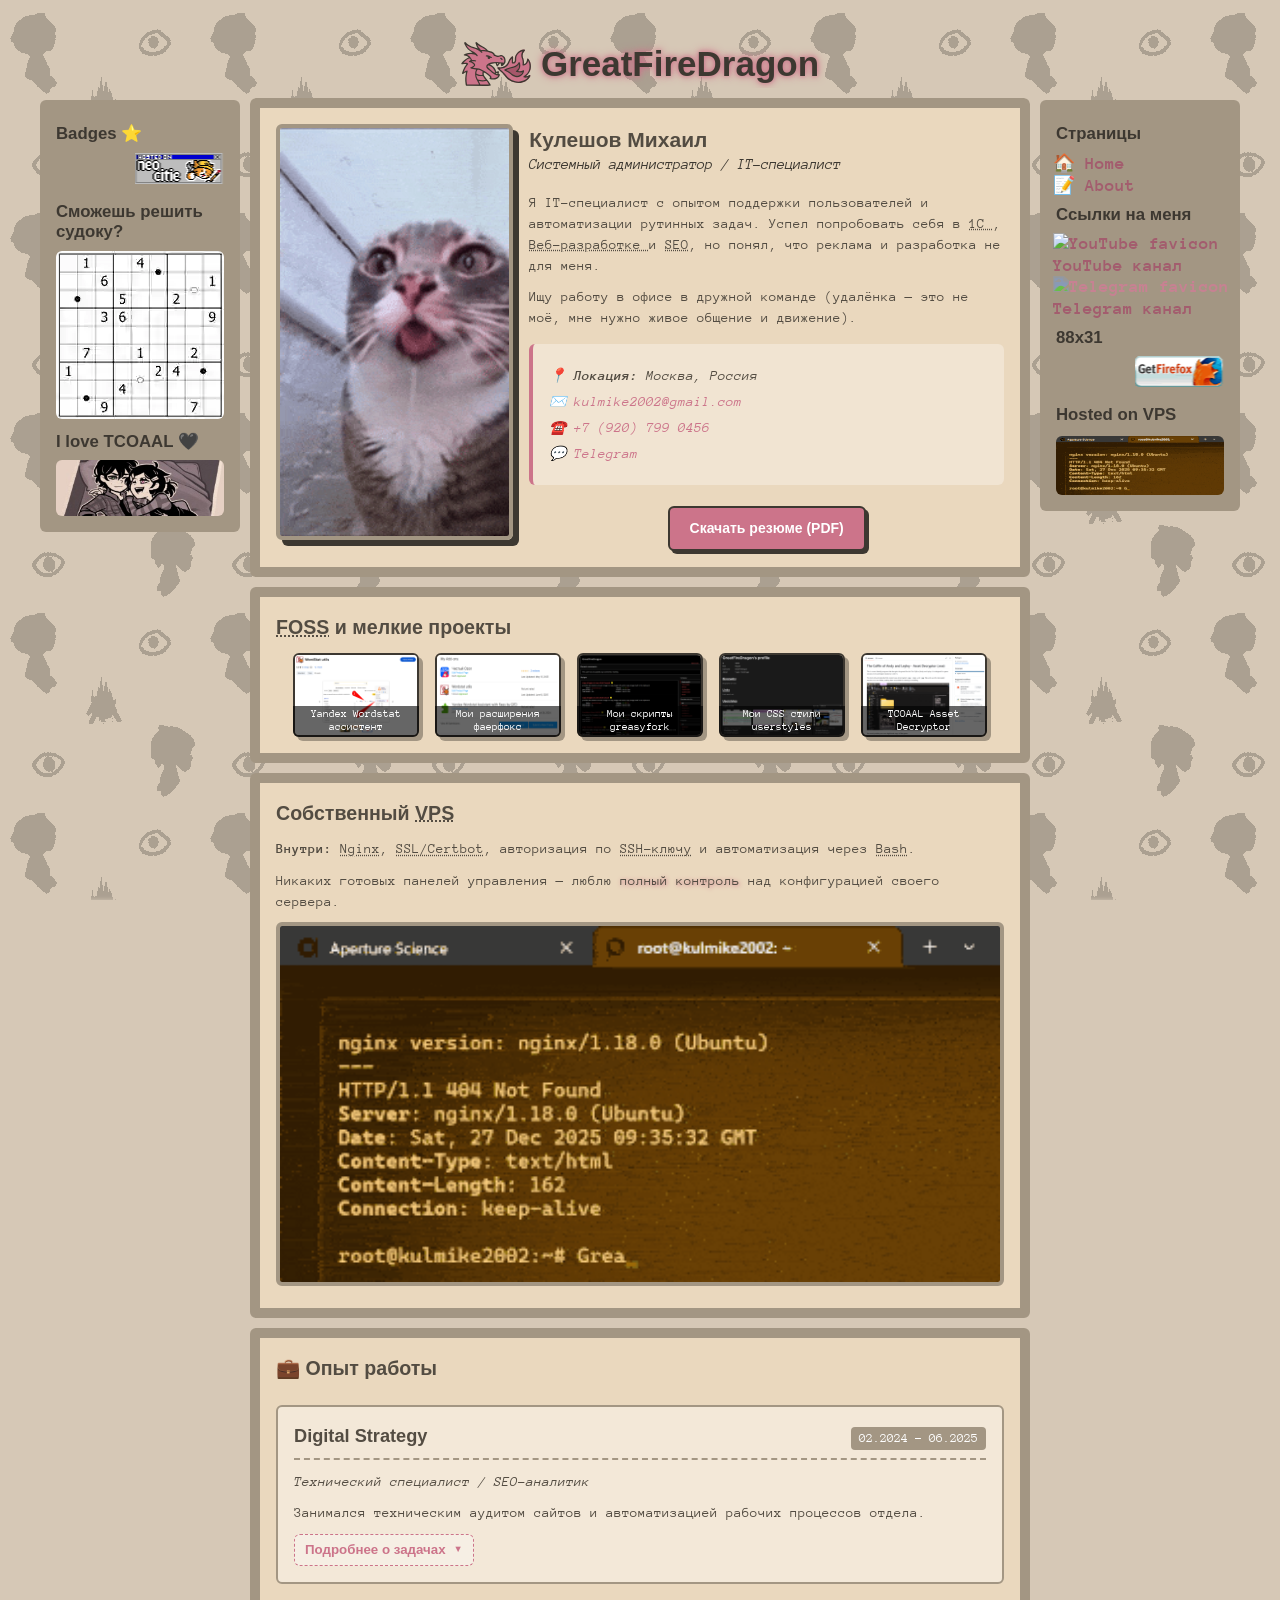
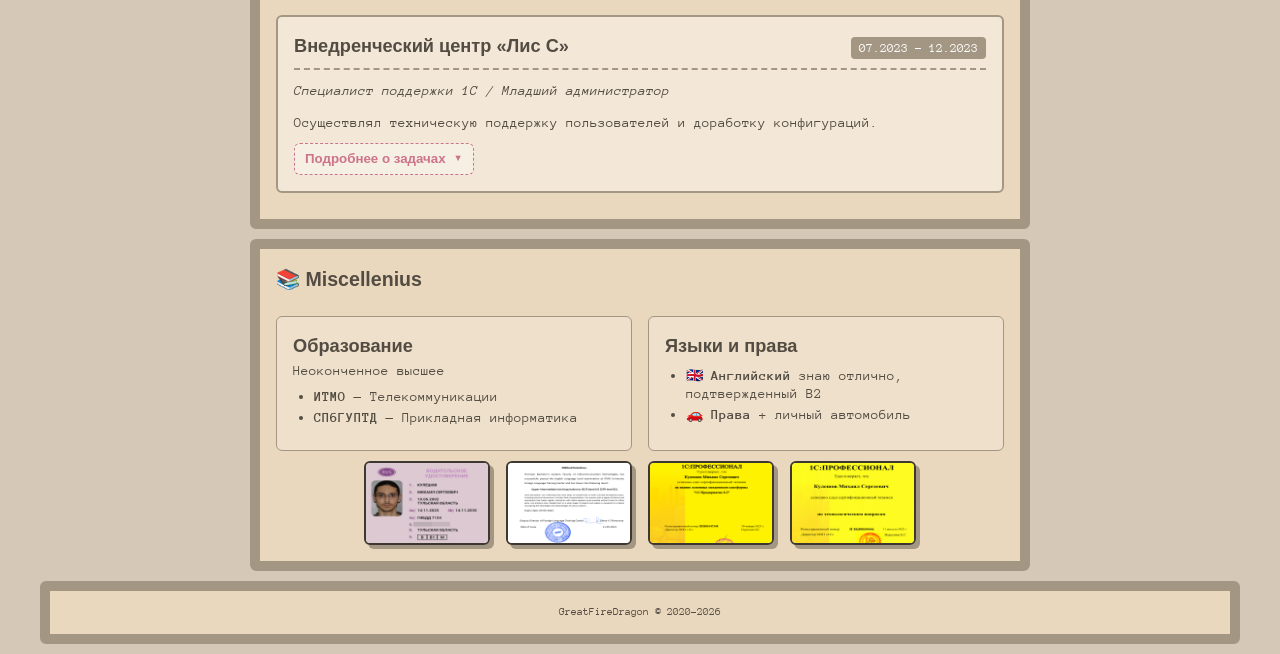
==== about/index.html @ 7ca8ac76 "fetchpriority for luna fix" ====
<!DOCTYPE html>
<html lang="ru">
  <head>
    <!-- Meta -->
    <title>Resume</title>
    <meta content="Это моё резюме - GreatFireDragon" name="description" />
    <link
      rel="canonical"
      href="https://greatfiredragon.site/about/index.html"
    />

    <!-- Attributes -->
    <meta charset="UTF-8" />
    <meta name="viewport" content="width=device-width, initial-scale=1.0" />
    <!-- <link
      rel="icon"
      href="data:image/svg+xml,<svg xmlns=%22http://www.w3.org/2000/svg%22 viewBox=%220 0 100 100%22><text y=%22.9em%22 font-size=%2290%22>🦊</text></svg>"
    /> -->
    <link rel="icon" href="/images/home/LeyLeySmallIcon.webp" />

    <!-- Preloading -->
    <link
      rel="preload"
      as="image"
      href="images/bg-tile.gif"
      fetchpriority="high"
    />
    <link
      rel="preload"
      href="/Layout/sidebar.html"
      as="fetch"
      crossorigin="anonymous"
      fetchpriority="high"
    />
    <!-- <link
      href="https://fonts.googleapis.com/css2?family=Anonymous+Pro:ital,wght@0,400;0,700;1,400;1,700&family=Sofia+Sans+Condensed:ital,wght@0,1..1000;1,1..1000&display=swap"
      rel="stylesheet"
    /> -->

    <link href="/style.css" rel="stylesheet" />
    <script src="/layout.js"></script>

    <!-- Additional files: -->
    <link href="./index.css" rel="stylesheet" />
    <link
      rel="stylesheet"
      type="text/css"
      href="https://cdn.jsdelivr.net/gh/devicons/devicon@latest/devicon.min.css"
    />

    <script>
      // Template generated with petrapixel's layout generator.
      // I only kept this credit on the main page
      console.log(
        "%cTemplate generated with petrapixel's layout generator: https://petrapixel.neocities.org/coding/layout-generator",
        "font-size: 14pt; color: #922a45; background: #ffd3ef"
      );
    </script>
  </head>
  <body>
    <!-- The next line is a skip-to-content link for keyboard users. Do not remove it! -->
    <a href="#content" id="skip-to-content-link">Skip to content</a>

    <div class="layout">
      <!-- =============================================== -->
      <!-- Header (and Sidebars) will be loaded per JavaScript! Edit layout.js to change. -->
      <!-- =============================================== -->

      <main id="content">
        <!-- Do NOT remove the ID here -->

        <noscript>Please enable JavaScript to view this website!</noscript>

        <!-- =============================================== -->
        <!-- MAIN CONTENT -->
        <!-- =============================================== -->

        <!-- =============================================== -->
        <!-- INTRO & CONTACTS -->
        <!-- =============================================== -->
        <section id="about-intro">
          <!-- Сетка: слева фото, справа текст -->
          <div id="about-intro-grid">
            <!-- Колонка 1: Фото -->
            <div class="intro-photo-col">
              <picture>
                <source
                  media="(max-width: 800px)"
                  srcset="/images/home/rigby-long.gif"
                  fetchpriority="high"
                />
                <img
                  src="./images/riby-cat-drooling.gif"
                  alt="Тут должно было быть фото котика, но всё сломалось"
                  title="Это я за работой"
                  fetchpriority="high"
                />
              </picture>
            </div>

            <!-- Колонка 2: Информация -->
            <div class="intro-text-col">
              <h1>Кулешов Михаил</h1>
              <p class="subtitle">Системный администратор / IT-специалист</p>

              <div class="intro-bio">
                <p>
                  Я IT-специалист с опытом поддержки пользователей и
                  автоматизации рутинных задач. Успел попробовать себя в
                  <abbr title="1С - система управления бизнесом"> 1С </abbr>,
                  <abbr
                    title="Веб-разработка - это процесс создания веб-сайта или веб-приложения, который включает в себя проектирование, разработку, тестирование и запуск веб-приложения."
                  >
                    Веб-разработке
                  </abbr>
                  и
                  <abbr
                    title="Search Engine Optimization - это процесс оптимизации веб-сайта для поиска в Яндексе и Google"
                  >
                    SEO</abbr
                  >, но понял, что реклама и разработка не для меня.
                </p>
                <p>
                  Ищу работу в офисе в дружной команде (удалёнка — это не моё,
                  мне нужно живое общение и движение).
                </p>
              </div>

              <!-- Контакты -->
              <address class="contact-info">
                <p>📍 <b>Локация:</b> Москва, Россия</p>
                <p>
                  ✉️
                  <a href="mailto:kulmike2002@gmail.com"
                    >kulmike2002@gmail.com</a
                  >
                </p>
                <p>☎️ <a href="tel:+7 920 799 0456">+7 (920) 799 0456</a></p>
                <p>💬 <a href="https://t.me/ТВОЙ_ЮЗЕРНЕЙМ">Telegram</a></p>
              </address>

              <br />
              <!-- Кнопка -->
              <div style="text-align: center">
                <a
                  href="https://docs.google.com/document/d/1l8BPGGga6VFM9cYD_HwRwexkt4cg223DQvb9eM3PqW8/export?format=pdf"
                  target="_blank"
                  class="button-link"
                >
                  Скачать резюме (PDF)
                </a>
              </div>
            </div>
          </div>
        </section>

        <!-- =============================================== -->
        <!-- FOSS и мелкие проекты -->
        <!-- =============================================== -->
        <section>
          <h2>
            <i class="devicon-github-original"></i>
            <abbr title="Free and Open-Source Software">FOSS</abbr> и мелкие
            проекты
          </h2>

          <div class="images-showcase">
            <a
              target="_blank"
              href="https://chromewebstore.google.com/detail/wordstat-utils/pfocjoohpmikggjeoldecjmiajjekfoj"
            >
              <img
                src="./images/ChromeWebStore.png"
                title="Yandex Wordstat ассистент"
                loading="lazy"
              />
              <p class="image-description">Yandex Wordstat ассистент</p>
            </a>
            <a
              target="_blank"
              href="https://addons.mozilla.org/en-US/firefox/user/15546771/"
            >
              <img
                src="./images/FirefoxAddons.png"
                title="Мои расширения фаерфокс"
                loading="lazy"
              />
              <p class="image-description">Мои расширения фаерфокс</p>
            </a>
            <a
              target="_blank"
              href="https://greasyfork.org/en/users/1308328-greatfiredragon"
            >
              <img
                src="./images/GreesyFork.png"
                title="Мои скрипты greasyfork"
                loading="lazy"
              />
              <p class="image-description">Мои скрипты greasyfork</p>
            </a>
            <a
              target="_blank"
              href="https://userstyles.world/user/GreatFireDragon"
            >
              <img
                src="./images/UserStyles.png"
                title="Мои CSS стили userstyles"
                loading="lazy"
              />
              <p class="image-description">Мои CSS стили userstyles</p>
            </a>
            <a
              target="_blank"
              href="https://github.com/GreatFireDragon/TCOAAL_Asset_Decryptorn"
            >
              <img
                src="./images/Github.png"
                title="TCOAAL Asset Decryptor"
                loading="lazy"
              />
              <p class="image-description">TCOAAL Asset Decryptor</p>
            </a>
          </div>
        </section>

        <!-- =============================================== -->
        <!-- This site runs on VPS -->
        <!-- =============================================== -->
        <section id="vps-info">
          <h2>
            <i class="devicon-linux-plain"></i> Собственный
            <abbr title="Virtual Private Server">VPS</abbr>
            <br />
          </h2>

          <p>
            <b>Внутри:</b>
            <abbr title="Web server software, open-source">Nginx</abbr>,
            <abbr title="Tool for obtaining SSL/TLS certificates"
              >SSL/Certbot</abbr
            >, авторизация по
            <abbr title="Secure Shell, cryptographic network protocol"
              >SSH-ключу</abbr
            >
            и автоматизация через
            <abbr title="Unix shell and command-line interpreter">Bash</abbr>.
          </p>

          <!-- Заменил blockquote на обычный параграф с mark -->
          <p>
            Никаких готовых панелей управления — люблю
            <mark>полный контроль</mark>
            над конфигурацией своего сервера.
          </p>

          <img
            src="./images/vps.gif"
            loading="eager"
            fetchpriority="high"
            style="width: 100%; aspect-ratio: 2 / 1"
            title="Гифка моего офигенного сервера"
          />
        </section>

        <!-- =============================================== -->
        <!-- EXPERIENCE -->
        <!-- =============================================== -->
        <section id="experience">
          <h2>💼 Опыт работы</h2>
          <br />

          <!-- Job 1 -->
          <article class="job-card">
            <div class="job-header">
              <h3>Digital Strategy</h3>
              <span class="job-date">02.2024 – 06.2025</span>
            </div>
            <p><i>Технический специалист / SEO-аналитик</i></p>

            <div class="job-content">
              <p>
                Занимался техническим аудитом сайтов и автоматизацией рабочих
                процессов отдела.
              </p>

              <!-- Wrapped list in details -->
              <details class="job-details">
                <summary>Подробнее о задачах</summary>
                <ul>
                  <li>
                    🤖 <b>Автоматизация рутины:</b> написал несколько расширений
                    и userscripts (Tampermonkey) для упрощения жизни коллегам.
                  </li>
                  <li>
                    🔧 <b>Поддержка:</b> диагностировал падения сайтов, общался
                    с хостерами, управлял файлами через CMS и SSH.
                  </li>
                  <li>
                    🌐 <b>Серверная часть:</b> настраивал SSL-сертификаты и
                    веб-сервер Nginx на VPS.
                  </li>
                  <li>
                    🔎 <b>SEO анализ:</b> проводил полный SEO анализ сайтов,
                    писал рекоммендации для команды разработки.
                  </li>
                </ul>
              </details>
            </div>
          </article>

          <!-- Tech Stack -->
          <marquee class="tech-stack-icons">
            <i class="devicon-chrome-plain"></i>
            <i class="devicon-firefox-plain"></i>
            <i class="devicon-google-plain"></i>
            <i class="devicon-javascript-plain"></i>
            <i class="devicon-python-plain"></i>
            <i class="devicon-php-plain"></i>
            <i class="devicon-bash-plain"></i>
            <i class="devicon-ssh-original"></i>
            <i class="devicon-html5-plain"></i>
            <i class="devicon-css3-plain"></i>
            <i class="devicon-wordpress-plain"></i>
            <i class="devicon-linux-plain"></i>
            <i class="devicon-windows8-original"></i>
            <i class="devicon-nginx-original"></i>
            <i class="devicon-apache-plain"></i>
            <i class="devicon-git-plain"></i>
            <i class="devicon-vscode-plain"></i>
            <i class="devicon-nodejs-plain"></i>
          </marquee>

          <!-- Job 2 -->
          <article class="job-card">
            <div class="job-header">
              <h3>Внедренческий центр «Лис С»</h3>
              <span class="job-date">07.2023 – 12.2023</span>
            </div>
            <p><i>Специалист поддержки 1С / Младший администратор</i></p>

            <div class="job-content">
              <p>
                Осуществлял техническую поддержку пользователей и доработку
                конфигураций.
              </p>

              <!-- Wrapped list in details -->
              <details class="job-details">
                <summary>Подробнее о задачах</summary>
                <ul>
                  <li>
                    💾 <b>Администрирование 1C:</b> бэкапы, восстановление,
                    обновление типовых и нетиповых конфигураций.
                  </li>
                  <li>
                    🛠️ <b>Доработка конфигураций:</b> исправление ошибок в
                    конфигурациях, добавление новых функциональных возможностей.
                  </li>
                  <li>
                    🖥️ <b>Windows Server:</b> мониторинг RDP-сессий,
                    перезагрузка зависших служб, администрирование прав доступа.
                  </li>
                </ul>
              </details>
            </div>
          </article>
        </section>

        <!-- =============================================== -->
        <!-- EDUCATION & OTHER -->
        <!-- =============================================== -->
        <section id="education-other">
          <h2>📚 Miscellenius</h2>
          <br />

          <div class="misc-container">
            <div>
              <h3>Образование</h3>
              Неоконченное высшее
              <ul>
                <li><b>ИТМО</b> — Телекоммуникации</li>
                <li><b>СПбГУПТД</b> — Прикладная информатика</li>
              </ul>
            </div>

            <div>
              <h3>Языки и права</h3>
              <ul>
                <li>🇬🇧 <b>Английский</b> знаю отлично, подтвержденный B2</li>
                <li>🚗 <b>Права</b> + личный автомобиль</li>
              </ul>
            </div>
          </div>

          <div class="images-showcase">
            <a
              href="./images/licence.png"
              target="_blank"
              title="Водительские права"
            >
              <img src="./images/licence.png" loading="lazy" />
            </a>
            <a
              href="./pdf/EPT.pdf"
              target="_blank"
              title="Уровень B2 английский"
            >
              <img src="./images/EPT.png" loading="lazy" />
            </a>
            <a href="./pdf/1C-1.pdf" target="_blank" title="1C профессионал">
              <img src="./images/1C-1.png" loading="lazy" />
            </a>
            <a
              href="./pdf/1C-2.pdf"
              target="_blank"
              title="1C специалист по технологическим вопросам крупных внедрений"
            >
              <img src="./images/1C-2.png" loading="lazy" />
            </a>
          </div>
        </section>
      </main>

      <!-- =============================================== -->
      <!-- Footer will be loaded per JavaScript! Edit layout.js to change. -->
      <!-- =============================================== -->

      <!-- Closing .layout: -->
    </div>

    <!-- Add any additional Javascript code (<script></script>) here. -->
  </body>
</html>
---- style.css ----
/* @import url('https://fonts.googleapis.com/css2?family=Anonymous+Pro:ital,wght@0,400;0,700;1,400;1,700&family=Sofia+Sans+Condensed:ital,wght@0,1..1000;1,1..1000&display=swap'); */

/* anonymous-pro-regular - cyrillic_latin */
@font-face {
  font-display: swap; /* Check https://developer.mozilla.org/en-US/docs/Web/CSS/@font-face/font-display for other options. */
  font-family: 'Anonymous Pro';
  font-style: normal;
  font-weight: 400;
  src: url('../fonts/anonymous-pro-v22-cyrillic_latin-regular.woff2') format('woff2'), /* Chrome 36+, Opera 23+, Firefox 39+, Safari 12+, iOS 10+ */
       url('../fonts/anonymous-pro-v22-cyrillic_latin-regular.ttf') format('truetype'); /* Chrome 4+, Firefox 3.5+, IE 9+, Safari 3.1+, iOS 4.2+, Android Browser 2.2+ */
}

/* anonymous-pro-italic - cyrillic_latin */
@font-face {
  font-display: swap; /* Check https://developer.mozilla.org/en-US/docs/Web/CSS/@font-face/font-display for other options. */
  font-family: 'Anonymous Pro';
  font-style: italic;
  font-weight: 400;
  src: url('../fonts/anonymous-pro-v22-cyrillic_latin-italic.woff2') format('woff2'), /* Chrome 36+, Opera 23+, Firefox 39+, Safari 12+, iOS 10+ */
       url('../fonts/anonymous-pro-v22-cyrillic_latin-italic.ttf') format('truetype'); /* Chrome 4+, Firefox 3.5+, IE 9+, Safari 3.1+, iOS 4.2+, Android Browser 2.2+ */
}

/* anonymous-pro-700 - cyrillic_latin */
@font-face {
  font-display: swap; /* Check https://developer.mozilla.org/en-US/docs/Web/CSS/@font-face/font-display for other options. */
  font-family: 'Anonymous Pro';
  font-style: normal;
  font-weight: 700;
  src: url('../fonts/anonymous-pro-v22-cyrillic_latin-700.woff2') format('woff2'), /* Chrome 36+, Opera 23+, Firefox 39+, Safari 12+, iOS 10+ */
       url('../fonts/anonymous-pro-v22-cyrillic_latin-700.ttf') format('truetype'); /* Chrome 4+, Firefox 3.5+, IE 9+, Safari 3.1+, iOS 4.2+, Android Browser 2.2+ */
}

/* anonymous-pro-700italic - cyrillic_latin */
@font-face {
  font-display: swap; /* Check https://developer.mozilla.org/en-US/docs/Web/CSS/@font-face/font-display for other options. */
  font-family: 'Anonymous Pro';
  font-style: italic;
  font-weight: 700;
  src: url('../fonts/anonymous-pro-v22-cyrillic_latin-700italic.woff2') format('woff2'), /* Chrome 36+, Opera 23+, Firefox 39+, Safari 12+, iOS 10+ */
       url('../fonts/anonymous-pro-v22-cyrillic_latin-700italic.ttf') format('truetype'); /* Chrome 4+, Firefox 3.5+, IE 9+, Safari 3.1+, iOS 4.2+, Android Browser 2.2+ */
}



/* -------------------------------------------------------- */
/* VARIABLES */
/* -------------------------------------------------------- */
:root {
  /* Background Colors: */
  --background-color: #d6c8b6;
  --content-background-color: #ead8be;
  --sidebar-background-color: #a39683;

  /* Text Colors: */
  --text-color: #534c42;
  --sidebar-text-color: #3d3831;
  --link-color: #cc748a;
  --link-color-hover: #739854;

  /* Text: */
  --font: "Anonymous Pro", monospace;
  --heading-font: Verdana, sans-serif;
  --font-size: 14px;

  /* Other Settings: */
  --margin: 10px;
  --padding: 16px;
  --border: 10px solid #a39683;
  --round-borders: 6px;
  --sidebar-width: 200px;
}

/* -------------------------------------------------------- */
/* BASICS */
/* -------------------------------------------------------- */

* {
  box-sizing: border-box;
}

html {
  scroll-behavior: smooth;
}

body {
  display: flex;
  align-items: flex-start;
  justify-content: center;
  min-height: 100vh;
  font-size: var(--font-size);
  margin: 0;
  padding: 40px var(--margin) var(--margin) var(--margin);
  color: var(--text-color);
  font-family: var(--font);
  line-height: 1.2;

  background-color: var(--background-color);
  position: relative;
}

/* LAYER 1: The Shadow (Deepest) */
body::before {
  content: "";
  position: fixed;
  top: 0;
  left: 0;
  width: 100%;
  height: 100%;  
  z-index: -2;

  background-color: rgba(0, 0, 0, 0.4); 
  -webkit-mask-image: url("images/bg-tile.gif");
  mask-image: url("images/bg-tile.gif");
  -webkit-mask-repeat: repeat;
  mask-repeat: repeat;
  
  transform: translate(calc(var(--move-x)), calc(4px + var(--move-y)));
  transition: transform 0.1s ease-out;

  filter: blur(2px);
  pointer-events: none;
  opacity: 0.5;
}

/* LAYER 2 remains unchanged */
/* body::after {
  content: "";
  position: fixed;
  top: 0;
  left: 0;
  width: 100%;
  height: 100%;
  z-index: -1;
  background-image: url("images/bg-tile.gif");
  background-repeat: repeat;
  filter: contrast(0.5);
  pointer-events: none;
} */

::selection {
  /* (Text highlighted by the user) */
  background: rgba(0, 0, 0, 0.2);
}

mark {
  /* Text highlighted by using the <mark> element */
  text-shadow: 1px 1px 4px var(--link-color);
  background-color: inherit;
  color: var(--text-color);
}

/* Links: */

a,
a:visited {
  color: var(--link-color);
  text-decoration: none;
}

a:hover,
a:focus {
  color: var(--link-color-hover);
  text-decoration: underline;
}

/* -------------------------------------------------------- */
/* LAYOUT */
/* -------------------------------------------------------- */

.layout {
  width: 1200px;
  display: grid;
  grid-gap: var(--margin);
  /* grid-template: "header header" auto "leftSidebar main" auto "footer footer" auto / var(--sidebar-width) auto; */
  grid-template: "header header header" auto "leftSidebar main rightSidebar" auto "footer footer footer" auto / var(--sidebar-width) auto var(--sidebar-width);
  /* Confused by the grid? Check out my tutorial: https://petrapixel.neocities.org/coding/positioning-tutorial#grid */
}



main {
  grid-area: main;
  overflow-y: auto;
  border-radius: var(--round-borders);
  display: flex;
  flex-direction: column;
  gap: var(--margin);
}

main > section {
  padding: var(--padding);
  border-radius: var(--round-borders);
  background: var(--content-background-color);
  border: var(--border);
  overflow: hidden;
}

/* -------------------------------------------------------- */
/* HEADER */
/* -------------------------------------------------------- */

header {
  grid-area: header;
  height: 48px;
  overflow: hidden;

  display: flex;
  justify-content: center;
  align-items: center;
  line-height: 0;
  gap: var(--margin);
}

.header-content {
  padding: var(--padding);
}

.header-title {
  height: auto;
  font-family: var(--heading-font);
  font-size: 2.5em;
  font-weight: bold;
  color: var(--sidebar-text-color);
  text-shadow: 0 0 5px var(--link-color), 0 0 10px var(--link-color);
}

.header-image img {
  width: 70px;
  transition: all 0.2s ease-in-out;
}

.header-image img:hover {
  cursor: pointer;
  scale: 1.1;
}

/* -------------------------------------------------------- */
/* SIDEBARS */
/* -------------------------------------------------------- */

aside {
  grid-area: aside;
  border-radius: var(--round-borders);
  overflow: hidden;
  background: var(--sidebar-background-color);
  padding: var(--padding);
  color: var(--sidebar-text-color);

  position: sticky;
  top: 100px;
  height: max-content;
}

aside img {
  transition: all 0.2s ease-in-out;
}

aside img:hover {
  scale: 1.03;
}

#sidebar-sudoku {
  max-width: 168px;
}

.left-sidebar {
  grid-area: leftSidebar;
}

.right-sidebar {
  grid-area: rightSidebar;
}

.sidebar-title {
  font-weight: bold;
  font-size: 1.2em;
  font-family: var(--heading-font);
  margin: 0.5em 0;
}

.sidebar-section ul,
.sidebar-section ol {
  padding-left: 1.5em;
  font-weight: bold; 
  font-size: large; 
}

.sidebar-section ul a,
.sidebar-section ol a {
  color: color-mix(in srgb, var(--link-color) 80%, black);
}

.sidebar-section a:hover,
.sidebar-section a:hover {
  color: color-mix(in srgb, var(--link-color-hover) 80%, black);
}

.not-on-mobile {
  @media (max-width: 800px) {
    display: none;
  }
}

/* Sidebar Blockquote: */

.sidebar-section blockquote {
  background: rgba(0, 0, 0, 0.1);
  padding: 15px;
  margin: 1em 0;
  border-radius: 10px;
  overflow: hidden;
}

.sidebar-section blockquote > *:first-child {
  margin-top: 0;
}

.sidebar-section blockquote > *:last-child {
  margin-bottom: 0;
}

/* Site Button: */

.site-button {
  display: flex;
  flex-direction: column;
  align-items: center;
}

.site-button textarea {
  font-family: var(--font);
  font-size: 0.7em;
}


/* -------------------------------------------------------- */
/* FOOTER */
/* -------------------------------------------------------- */

footer {
  grid-area: footer;
  border: var(--border);
  border-radius: var(--round-borders);
  overflow: hidden;
  font-size: 0.75em;
  padding: 15px;
  background: var(--content-background-color);
  display: flex;
  justify-content: center;
}

footer a,
footer a:visited {
  color: var(--link-color);
}

footer a:hover,
footer a:focus {
  color: var(--link-color-hover);
}

/* -------------------------------------------------------- */
/* NAVIGATION */
/* -------------------------------------------------------- */

nav ul {
  margin: 0 -30px;
  padding: 0;
  list-style: none;
  user-select: none;
}

nav ul li {
  margin-bottom: 0;
}

nav > ul li > a,
nav > ul li > strong {
  display: inline-block;
}



nav > ul li > a.active,
nav > ul li > details.active summary {
  font-weight: bold;
}

nav ul summary {
  cursor: pointer;
}

nav ul ul li > a {
  padding-left: 30px;
}



/* -------------------------------------------------------- */
/* CONTENT */
/* -------------------------------------------------------- */

main {
  line-height: 1.5;
}

main a,
main a:visited {
  color: var(--link-color);
}

main a:hover,
main a:focus {
  color: var(--link-color-hover);
  text-decoration-style: wavy;
}

main p,
main .image,
main .full-width-image,
main .two-columns {
  margin: 0.75em 0;
}

main ol,
main ul {
  margin: 0.5em 0;
  padding-left: 1.5em;
}

main ol li,
main ul li {
  margin-bottom: 0.2em;
  line-height: 1.3;
}

main ol {
  padding-left: 2em;
}

main blockquote {
  background: rgba(0, 0, 0, 0.1);
  padding: 15px;
  margin: 1em 0;
  border-radius: 10px;
}

main pre {
  margin: 1em 0 1.5em;
}

main code {
  text-transform: none;
}

main center {
  margin: 1em 0;
  padding: 0 1em;
}

main hr {
  border: 0;
  border-top: var(--border);
  margin: 1.5em 0;
}

/* HEADINGS: */

main h1,
main h2,
main h3,
main h4,
main h5,
main h6 {
  font-family: var(--heading-font);
  margin-bottom: 0;
  line-height: 1.5;
}

main h1:first-child,
main h2:first-child,
main h3:first-child,
main h4:first-child,
main h5:first-child,
main h6:first-child {
  margin-top: 0;
}

main h1 {
  font-size: 1.5em;
}

main h2 {
  font-size: 1.4em;
}

main h3 {
  font-size: 1.3em;
}

main h4 {
  font-size: 1.2em;
}

main h5 {
  font-size: 1.1em;
}

main h6 {
  font-size: 1em;
}

/* COLUMNS: */

.two-columns {
  display: flex;
}

.two-columns > * {
  flex: 1 1 0;
  margin: 0;
}

.two-columns > *:first-child {
  padding-right: 0.75em;
}

.two-columns > *:last-child {
  padding-left: 0.75em;
}

/* -------------------------------------------------------- */
/* CONTENT IMAGES */
/* -------------------------------------------------------- */

.image {
  display: block;
  width: auto;
  height: auto;
  max-width: 100%;
}

.full-width-image {
  display: block;
  width: 100%;
  height: auto;
}

.images {
  display: flex;
  width: calc(100% + 5px + 5px);
  margin-left: -5px;
  margin-right: -5px;
}

.images img {
  width: 100%;
  height: auto;
  padding: 5px;
  margin: 0;
  overflow: hidden;
}

/* -------------------------------------------------------- */
/* ACCESSIBILITY */
/* -------------------------------------------------------- */

/* please do not remove this. */

#skip-to-content-link {
  position: fixed;
  top: 0;
  left: 0;
  display: inline-block;
  padding: 0.375rem 0.75rem;
  line-height: 1;
  font-size: 1.25rem;
  background-color: var(--content-background-color);
  color: var(--text-color);
  transform: translateY(-3rem);
  transition: transform 0.1s ease-in;
  z-index: 99999999999;
}

#skip-to-content-link:focus,
#skip-to-content-link:focus-within {
  transform: translateY(0);
}

/* -------------------------------------------------------- */
/* MOBILE RESPONSIVE */
/* -------------------------------------------------------- */

/* CSS Code for devices < 800px */
@media (max-width: 800px) {
  body {
    font-size: 14px;
  }

  .layout {
    width: 100%;
    /* grid-template: "header" auto  "leftSidebar" auto "main" auto "footer" auto / 1fr; */
    grid-template: "header" auto "main" auto "rightSidebar" auto "footer" auto / 1fr;
    /* Confused by the grid? Check out my tutorial: https://petrapixel.neocities.org/coding/positioning-tutorial#grid */
  }

  
  .left-sidebar { 
    display: none;
  }

  .sidebar-section:not(:last-child) {
    margin-bottom: 0;
  }

  aside {
    border-bottom: 1px solid;
    padding: 9px;
    font-size: 0.9em;

    display: grid;
    grid-template-columns: 1fr 1fr;
    grid-template-rows: 1fr 1fr;
    grid-auto-flow: dense;
  }

  .sidebar-section:nth-last-child(2), .sidebar-section:nth-last-child(1) {
      grid-column: 1 / span 2;
    }
  
  nav {
    padding: 0;
  }

  nav > ul {
    padding-top: 0.5em;
  }

  nav > ul li > a,
  nav > ul li > details summary,
  nav > ul li > strong {
    padding: 0;
  }

  main {
    max-height: none;
  }

  main > section {
    padding: 15px;
  }

  .images {
    flex-wrap: wrap;
  }

  .images img {
    width: 100%;
  }

  #skip-to-content-link {
    font-size: 1rem;
  }
}

/* 88x31 */
.img88x31 img {
  width: 88px;
  height: 31px;
}

.rounded-image {
  border-radius: var(--round-borders);
}
---- about/index.css ----
/* =========================================
   Intro Grid (1/3 фото, 2/3 текст)
   ========================================= */
#about-intro-grid {
  display: grid;
  grid-template-columns: 1fr 2fr; 
  gap: var(--padding); 
  align-items: start;
}

@media (max-width: 800px) {
  #about-intro-grid {
    grid-template-columns: 1fr; /* Одна колонка */
  }
}

/* Фото */
.intro-photo-col img {
  width: 100%;
  height: auto;
  border-radius: var(--round-borders);
  border: 4px solid var(--sidebar-background-color); 
  box-shadow: 6px 6px 0px var(--sidebar-text-color);
  transition: all 0.2s;
}

.intro-photo-col img:hover {
  transform: scale(1.03);
}

/* Текст */
.intro-text-col h1 {
  margin-top: 0;
  font-family: var(--heading-font);
  color: var(--text-color);
}

.subtitle {
  font-size: 1.1em;
  color: var(--sidebar-text-color);
  margin-top: -3px;
  margin-bottom: var(--padding);
  font-style: italic;
  font-family: var(--font);
}

.intro-bio p {
  margin-bottom: 10px;
  line-height: 1.5;
}

/* Контакты */
.contact-info {
  margin-top: var(--padding);
  padding: var(--padding);
  background-color: rgba(255, 255, 255, 0.3); /* Немного высветляем фон под контактами */
  border-radius: var(--round-borders);
  border-left: 4px solid var(--link-color);
  font-family: var(--font);
}

.contact-info p {
  margin: 5px 0;
}



/* =========================================
   Кнопка скачивания
   ========================================= */
.button-link {
  display: inline-block;
  background-color: var(--link-color);
  color: #fff !important; /* Принудительно белый текст на кнопке */
  padding: 10px 20px;
  text-decoration: none;
  border-radius: var(--round-borders);
  font-family: var(--heading-font);
  font-weight: bold;
  border: 2px solid var(--sidebar-text-color);
  box-shadow: 3px 3px 0px var(--sidebar-text-color);
  transition: all 0.2s;
}

.button-link:hover {
  background-color: var(--link-color-hover);
  transform: translate(2px, 2px); /* Эффект нажатия */
  box-shadow: 1px 1px 0px var(--sidebar-text-color);
  text-decoration: none;
}

/* =========================================
   Опыт работы (Cards)
   ========================================= */
.job-card {
  /* Фон карточки чуть темнее или светлее основного, 
     здесь берем sidebar-background-color с прозрачностью или просто белый с прозрачностью */
  background-color: rgba(255,255,255, 0.4);
  border: 2px solid var(--sidebar-background-color);
  padding: var(--padding);
  margin-bottom: var(--margin);
  border-radius: var(--round-borders);
}

.job-header {
  display: flex;
  justify-content: space-between;
  align-items: baseline;
  flex-wrap: wrap;
  border-bottom: 2px dashed var(--sidebar-background-color);
  padding-bottom: 8px;
  margin-bottom: 10px;
}

.job-header h3 {
  margin: 0;
  font-family: var(--heading-font);
  color: var(--text-color);
}

.job-date {
  font-family: var(--font);
  background: var(--sidebar-background-color);
  color: #fff;
  padding: 2px 8px;
  border-radius: 4px;
  font-size: 0.9em;
}

.job-content ul li {
  list-style-type: square; /* Квадратные маркеры в ретро стиле */
  margin-left: 20px;
}

/* Иконки */
.tech-stack-icons {
  font-size: 32px;
}



/* =========================================
   Education & Misc
   ========================================= */
.misc-container {
  display: flex;
  gap: var(--padding);
  flex-wrap: wrap;
}

.misc-container > div {
  flex: 1;
  min-width: 250px;
  background: rgba(255,255,255, 0.2);
  padding: var(--padding);
  border-radius: var(--round-borders);
  border: 1px solid var(--sidebar-background-color);
}


/* Картинки */
.images-showcase {
  display: flex;
  gap: var(--padding);
  flex-wrap: wrap;
  margin-top: var(--margin);
  align-items: center;
  justify-content: center;
}

.images-showcase a {
  position: relative; 
  display: inline-block; 
  text-decoration: none; 
}

.images-showcase img {
  height: 6em;
  width: 9em;
  display: block; 
  border: 2px solid var(--sidebar-text-color);
  border-radius: var(--round-borders);
  box-shadow: 4px 4px 0 var(--sidebar-background-color);
  transition: all 0.2s;
}

.images-showcase a:hover img {
  transform: scale(1.03);
}

.image-description {
  position: absolute;
  bottom: 0;
  left: 0;
  right: 0;
  margin: 0;
  
  /* Визуал */
  font-size: 0.8em;
  line-height: 1.2;
  text-align: center;
  color: #fff;
  background: rgba(0, 0, 0, 0.6);
  padding: 2px 5px;
  
  /* Чтобы скругления совпадали с низом картинки */
  border-bottom-left-radius: var(--round-borders);
  border-bottom-right-radius: var(--round-borders);
  
  pointer-events: none; 
}


/* ====================================================
   VPS INFO
======================================================= */
#vps-info img {
  width: 100%;
  height: auto;
  border-radius: var(--round-borders);
  border: 4px solid var(--sidebar-background-color);
  transition: all 0.2s;
}





/* =========================================
   Job Details (Expandable)
   ========================================= */
.job-details summary {
  list-style: none; /* Hide default triangle in Firefox/Standard */
  cursor: pointer;
  font-family: var(--heading-font);
  color: var(--link-color);
  font-weight: bold;
  font-size: 0.95em;
  display: inline-flex;
  align-items: center;
  gap: 8px;
  padding: 5px 10px;
  background: rgba(255, 255, 255, 0.3);
  border: 1px dashed var(--link-color);
  border-radius: var(--round-borders);
  transition: all 0.2s ease;
  user-select: none;
}

.job-details summary::-webkit-details-marker {
  display: none;
}

.job-details:not([open]) summary:hover {
  background: var(--link-color);
  color: #fff;
  border-style: solid;
}

.job-details summary::after {
  content: '▼'; 
  font-size: 0.7em;
  transition: transform 0.3s ease;
}

.job-details[open] summary::after {
  transform: rotate(180deg);
}

.job-details[open] summary {
  background: rgba(0, 0, 0, 0.05);
  border-style: solid;
  border-bottom-left-radius: 0;
  border-bottom-right-radius: 0;
  margin-bottom: 0;
  border-bottom: none;
}

.job-details ul {
  margin-top: 0;
  background: rgba(0, 0, 0, 0.05);
  padding: 15px; /* Adjust padding for list items */
  border: 1px solid var(--link-color);
  border-bottom-left-radius: var(--round-borders);
  border-bottom-right-radius: var(--round-borders);
  border-top-right-radius: var(--round-borders);
}
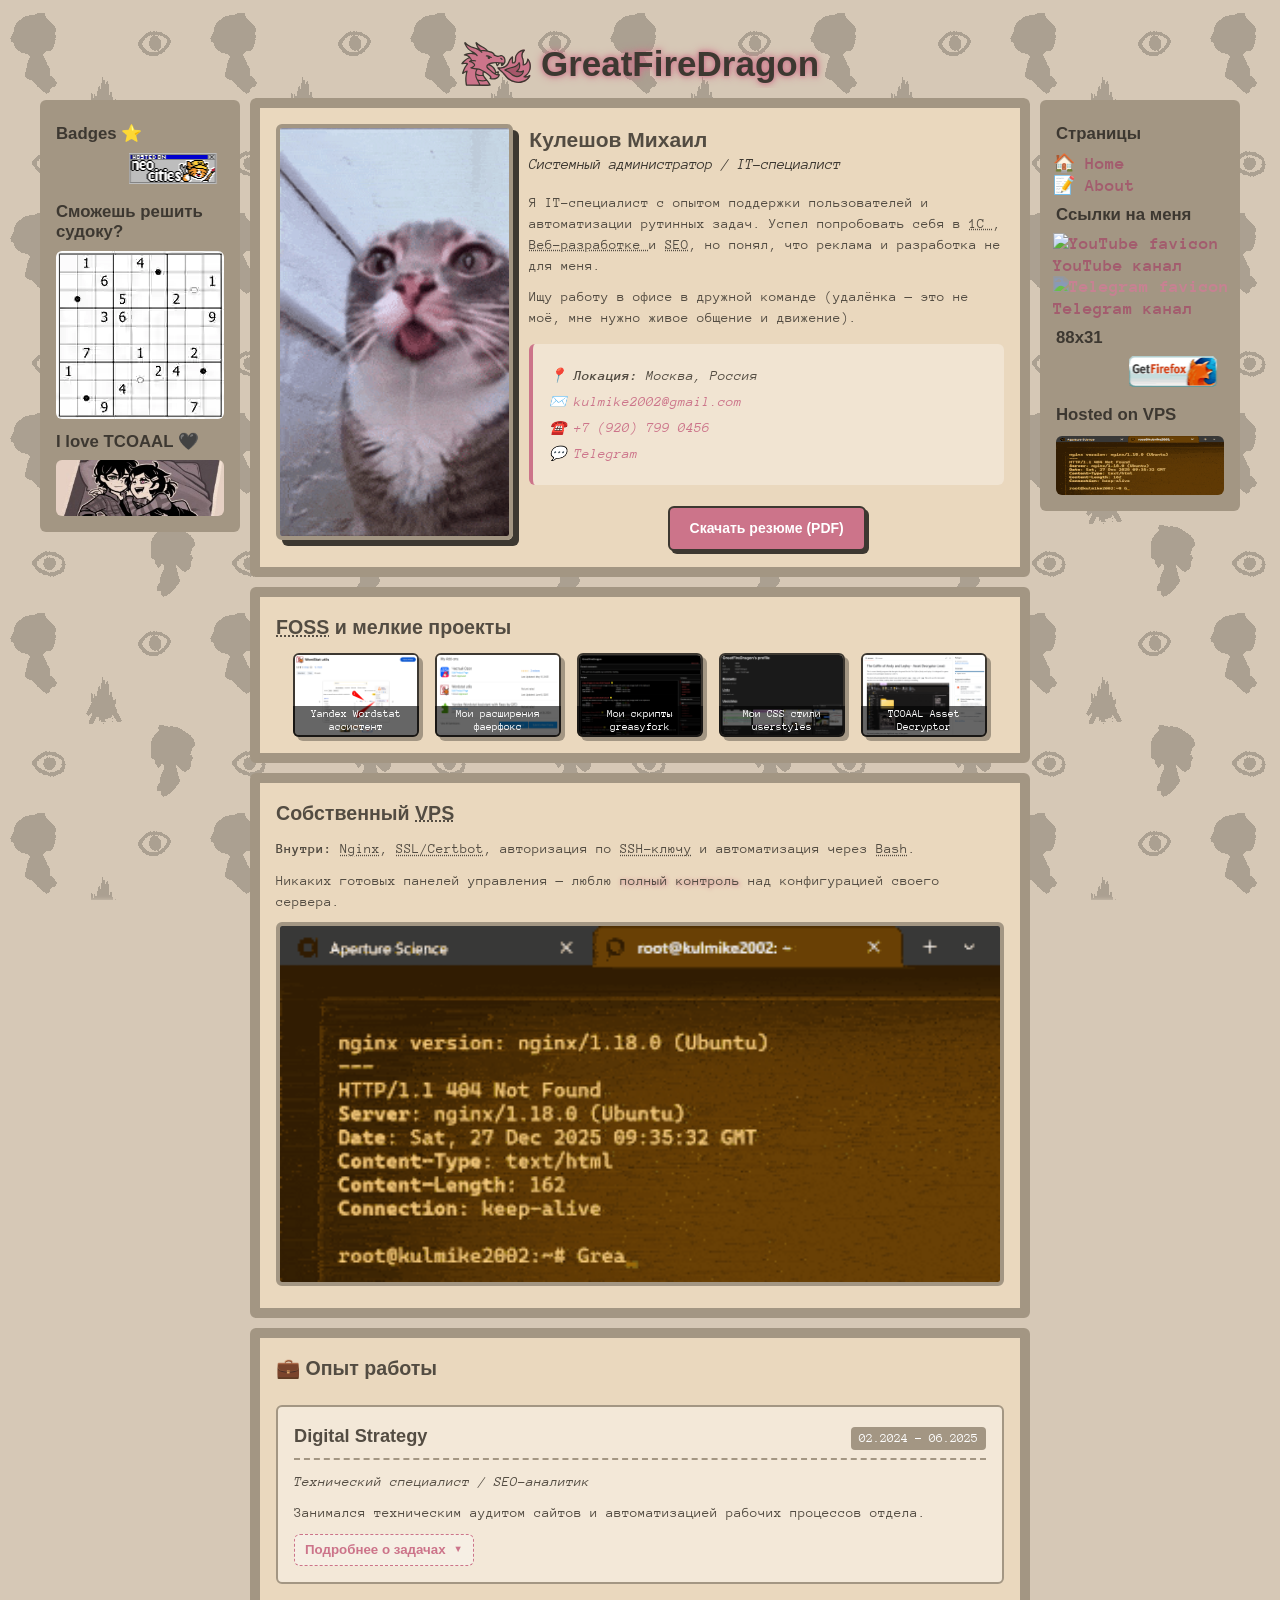
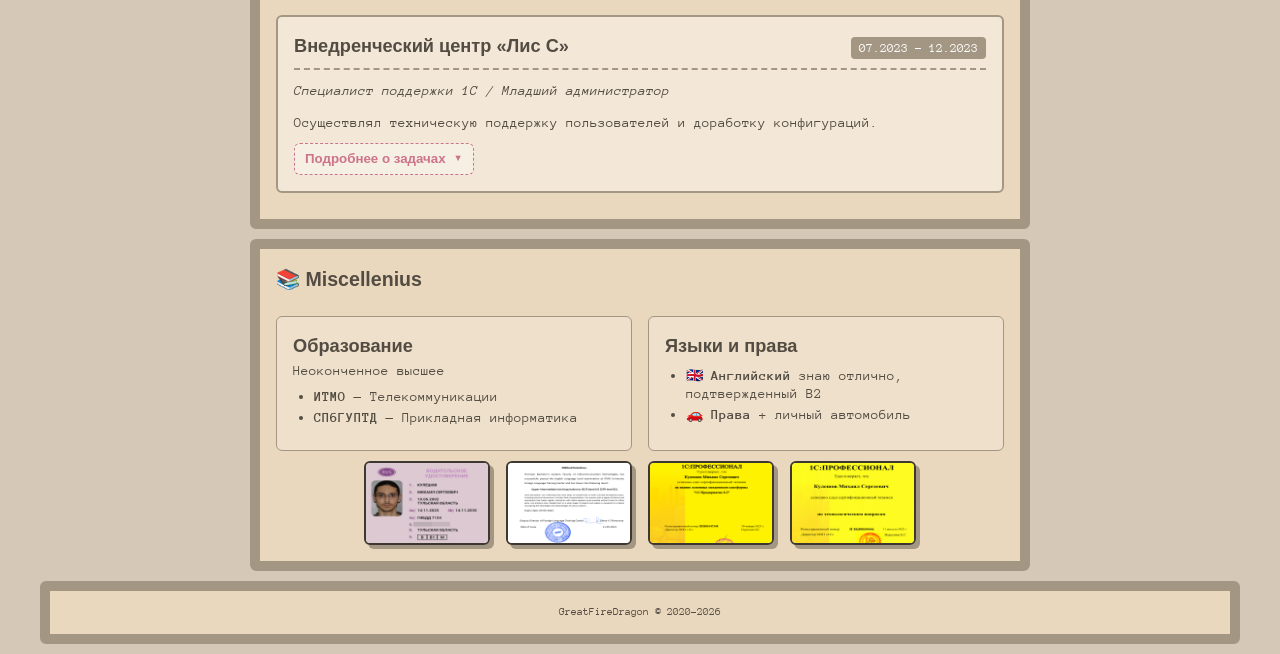
==== commit 69000f03: "new image optimixation tests" ====
--- a/about/index.html
+++ b/about/index.html
@@ -38,6 +38,7 @@
     /> -->
 
     <link href="/style.css" rel="stylesheet" />
+    <link href="/fonts.css" rel="stylesheet" />
     <script src="/layout.js"></script>
 
     <!-- Additional files: -->
--- a/style.css
+++ b/style.css
@@ -1,47 +1,3 @@
-/* @import url('https://fonts.googleapis.com/css2?family=Anonymous+Pro:ital,wght@0,400;0,700;1,400;1,700&family=Sofia+Sans+Condensed:ital,wght@0,1..1000;1,1..1000&display=swap'); */
-
-/* anonymous-pro-regular - cyrillic_latin */
-@font-face {
-  font-display: swap; /* Check https://developer.mozilla.org/en-US/docs/Web/CSS/@font-face/font-display for other options. */
-  font-family: 'Anonymous Pro';
-  font-style: normal;
-  font-weight: 400;
-  src: url('../fonts/anonymous-pro-v22-cyrillic_latin-regular.woff2') format('woff2'), /* Chrome 36+, Opera 23+, Firefox 39+, Safari 12+, iOS 10+ */
-       url('../fonts/anonymous-pro-v22-cyrillic_latin-regular.ttf') format('truetype'); /* Chrome 4+, Firefox 3.5+, IE 9+, Safari 3.1+, iOS 4.2+, Android Browser 2.2+ */
-}
-
-/* anonymous-pro-italic - cyrillic_latin */
-@font-face {
-  font-display: swap; /* Check https://developer.mozilla.org/en-US/docs/Web/CSS/@font-face/font-display for other options. */
-  font-family: 'Anonymous Pro';
-  font-style: italic;
-  font-weight: 400;
-  src: url('../fonts/anonymous-pro-v22-cyrillic_latin-italic.woff2') format('woff2'), /* Chrome 36+, Opera 23+, Firefox 39+, Safari 12+, iOS 10+ */
-       url('../fonts/anonymous-pro-v22-cyrillic_latin-italic.ttf') format('truetype'); /* Chrome 4+, Firefox 3.5+, IE 9+, Safari 3.1+, iOS 4.2+, Android Browser 2.2+ */
-}
-
-/* anonymous-pro-700 - cyrillic_latin */
-@font-face {
-  font-display: swap; /* Check https://developer.mozilla.org/en-US/docs/Web/CSS/@font-face/font-display for other options. */
-  font-family: 'Anonymous Pro';
-  font-style: normal;
-  font-weight: 700;
-  src: url('../fonts/anonymous-pro-v22-cyrillic_latin-700.woff2') format('woff2'), /* Chrome 36+, Opera 23+, Firefox 39+, Safari 12+, iOS 10+ */
-       url('../fonts/anonymous-pro-v22-cyrillic_latin-700.ttf') format('truetype'); /* Chrome 4+, Firefox 3.5+, IE 9+, Safari 3.1+, iOS 4.2+, Android Browser 2.2+ */
-}
-
-/* anonymous-pro-700italic - cyrillic_latin */
-@font-face {
-  font-display: swap; /* Check https://developer.mozilla.org/en-US/docs/Web/CSS/@font-face/font-display for other options. */
-  font-family: 'Anonymous Pro';
-  font-style: italic;
-  font-weight: 700;
-  src: url('../fonts/anonymous-pro-v22-cyrillic_latin-700italic.woff2') format('woff2'), /* Chrome 36+, Opera 23+, Firefox 39+, Safari 12+, iOS 10+ */
-       url('../fonts/anonymous-pro-v22-cyrillic_latin-700italic.ttf') format('truetype'); /* Chrome 4+, Firefox 3.5+, IE 9+, Safari 3.1+, iOS 4.2+, Android Browser 2.2+ */
-}
-
-
-
 /* -------------------------------------------------------- */
 /* VARIABLES */
 /* -------------------------------------------------------- */
--- a/fonts.css
+++ b/fonts.css
@@ -0,0 +1,40 @@
+
+/* anonymous-pro-regular - cyrillic_latin */
+@font-face {
+  font-display: swap; /* Check https://developer.mozilla.org/en-US/docs/Web/CSS/@font-face/font-display for other options. */
+  font-family: 'Anonymous Pro';
+  font-style: normal;
+  font-weight: 400;
+  src: url('../fonts/anonymous-pro-v22-cyrillic_latin-regular.woff2') format('woff2'), /* Chrome 36+, Opera 23+, Firefox 39+, Safari 12+, iOS 10+ */
+       url('../fonts/anonymous-pro-v22-cyrillic_latin-regular.ttf') format('truetype'); /* Chrome 4+, Firefox 3.5+, IE 9+, Safari 3.1+, iOS 4.2+, Android Browser 2.2+ */
+}
+
+/* anonymous-pro-italic - cyrillic_latin */
+@font-face {
+  font-display: swap; /* Check https://developer.mozilla.org/en-US/docs/Web/CSS/@font-face/font-display for other options. */
+  font-family: 'Anonymous Pro';
+  font-style: italic;
+  font-weight: 400;
+  src: url('../fonts/anonymous-pro-v22-cyrillic_latin-italic.woff2') format('woff2'), /* Chrome 36+, Opera 23+, Firefox 39+, Safari 12+, iOS 10+ */
+       url('../fonts/anonymous-pro-v22-cyrillic_latin-italic.ttf') format('truetype'); /* Chrome 4+, Firefox 3.5+, IE 9+, Safari 3.1+, iOS 4.2+, Android Browser 2.2+ */
+}
+
+/* anonymous-pro-700 - cyrillic_latin */
+@font-face {
+  font-display: swap; /* Check https://developer.mozilla.org/en-US/docs/Web/CSS/@font-face/font-display for other options. */
+  font-family: 'Anonymous Pro';
+  font-style: normal;
+  font-weight: 700;
+  src: url('../fonts/anonymous-pro-v22-cyrillic_latin-700.woff2') format('woff2'), /* Chrome 36+, Opera 23+, Firefox 39+, Safari 12+, iOS 10+ */
+       url('../fonts/anonymous-pro-v22-cyrillic_latin-700.ttf') format('truetype'); /* Chrome 4+, Firefox 3.5+, IE 9+, Safari 3.1+, iOS 4.2+, Android Browser 2.2+ */
+}
+
+/* anonymous-pro-700italic - cyrillic_latin */
+@font-face {
+  font-display: swap; /* Check https://developer.mozilla.org/en-US/docs/Web/CSS/@font-face/font-display for other options. */
+  font-family: 'Anonymous Pro';
+  font-style: italic;
+  font-weight: 700;
+  src: url('../fonts/anonymous-pro-v22-cyrillic_latin-700italic.woff2') format('woff2'), /* Chrome 36+, Opera 23+, Firefox 39+, Safari 12+, iOS 10+ */
+       url('../fonts/anonymous-pro-v22-cyrillic_latin-700italic.ttf') format('truetype'); /* Chrome 4+, Firefox 3.5+, IE 9+, Safari 3.1+, iOS 4.2+, Android Browser 2.2+ */
+}
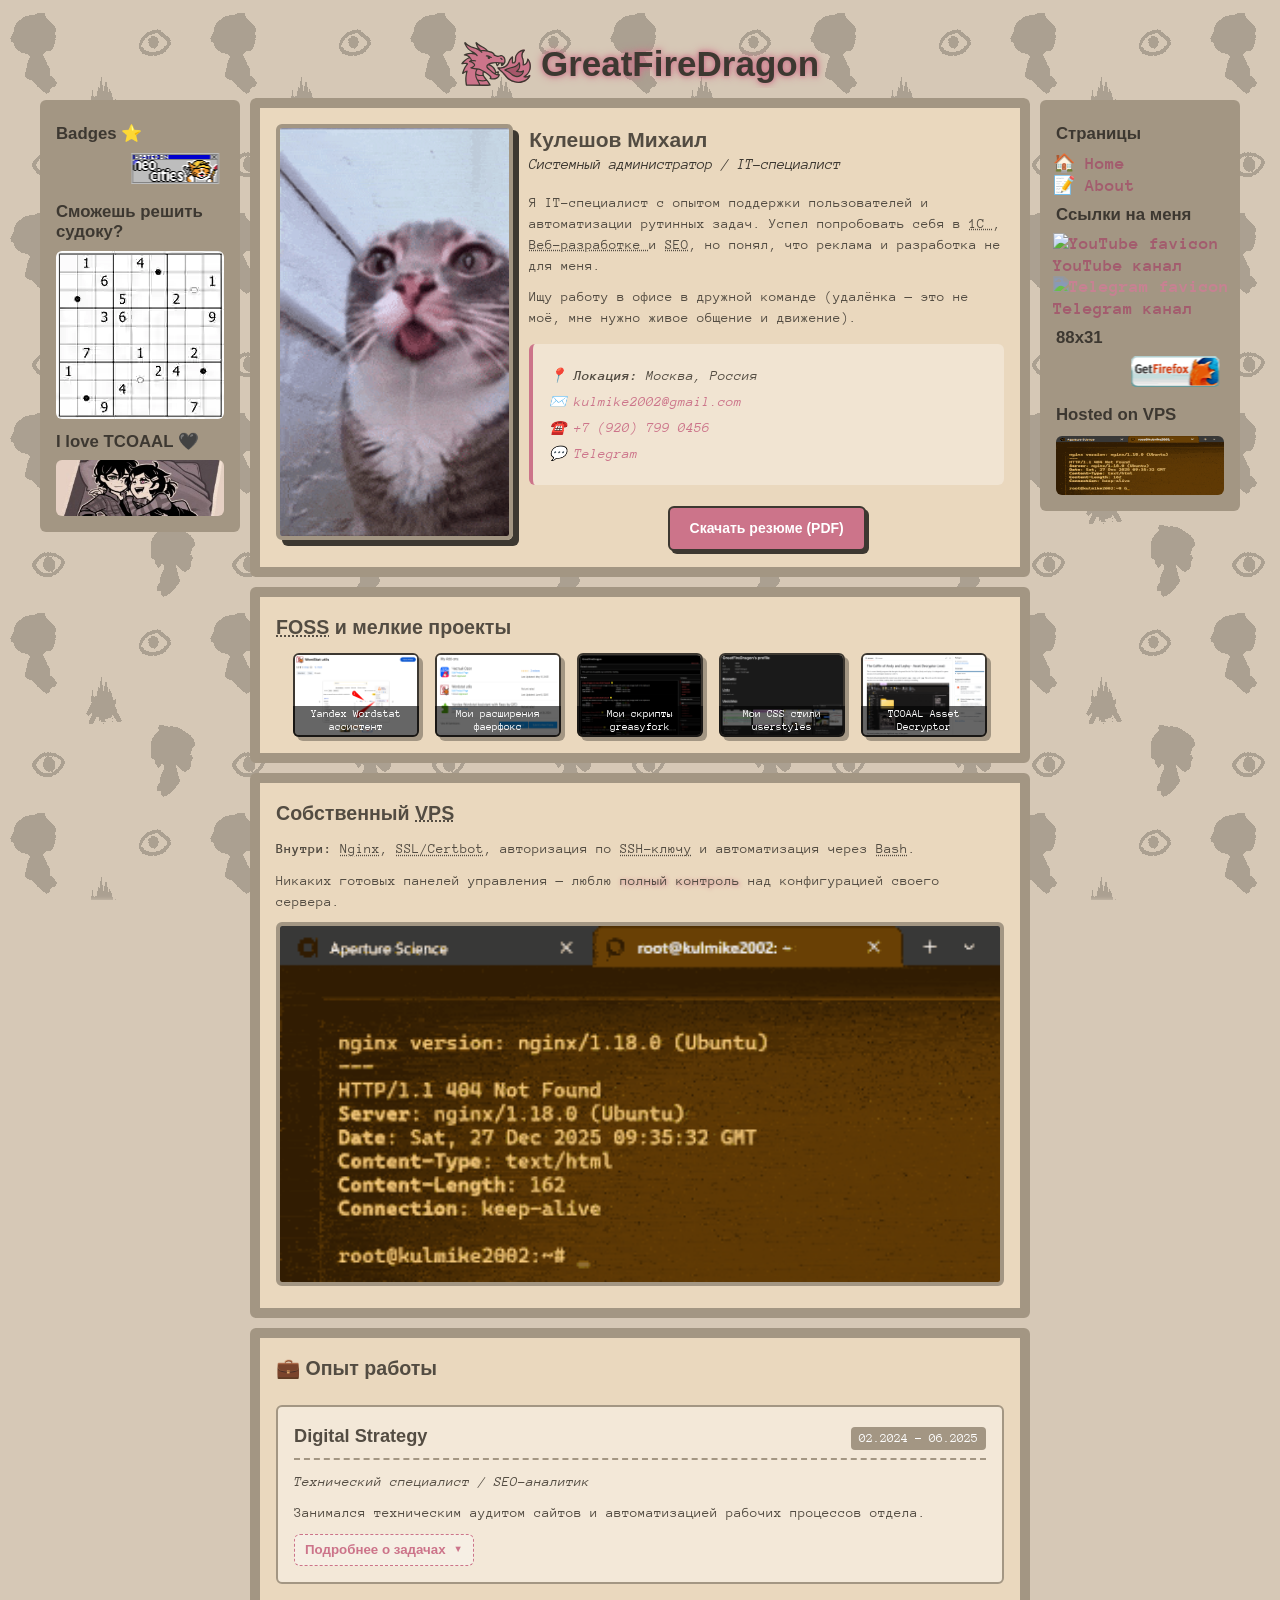
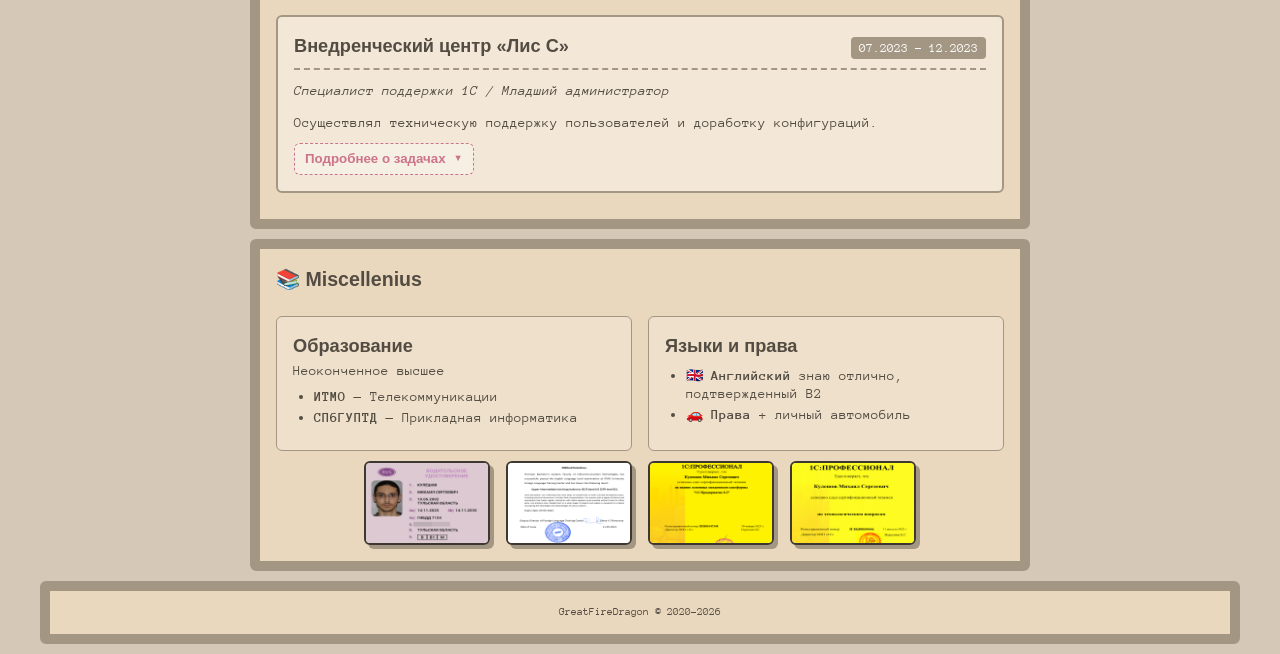
==== commit 30e938a4: "maybe fixed render blocking? please?" ====
--- a/about/index.html
+++ b/about/index.html
@@ -39,7 +39,7 @@
 
     <link href="/style.css" rel="stylesheet" />
     <link href="/fonts.css" rel="stylesheet" />
-    <script src="/layout.js"></script>
+    <script src="/layout.js" defer></script>
 
     <!-- Additional files: -->
     <link href="./index.css" rel="stylesheet" />
@@ -48,15 +48,6 @@
       type="text/css"
       href="https://cdn.jsdelivr.net/gh/devicons/devicon@latest/devicon.min.css"
     />
-
-    <script>
-      // Template generated with petrapixel's layout generator.
-      // I only kept this credit on the main page
-      console.log(
-        "%cTemplate generated with petrapixel's layout generator: https://petrapixel.neocities.org/coding/layout-generator",
-        "font-size: 14pt; color: #922a45; background: #ffd3ef"
-      );
-    </script>
   </head>
   <body>
     <!-- The next line is a skip-to-content link for keyboard users. Do not remove it! -->
@@ -428,7 +419,5 @@
 
       <!-- Closing .layout: -->
     </div>
-
-    <!-- Add any additional Javascript code (<script></script>) here. -->
   </body>
 </html>
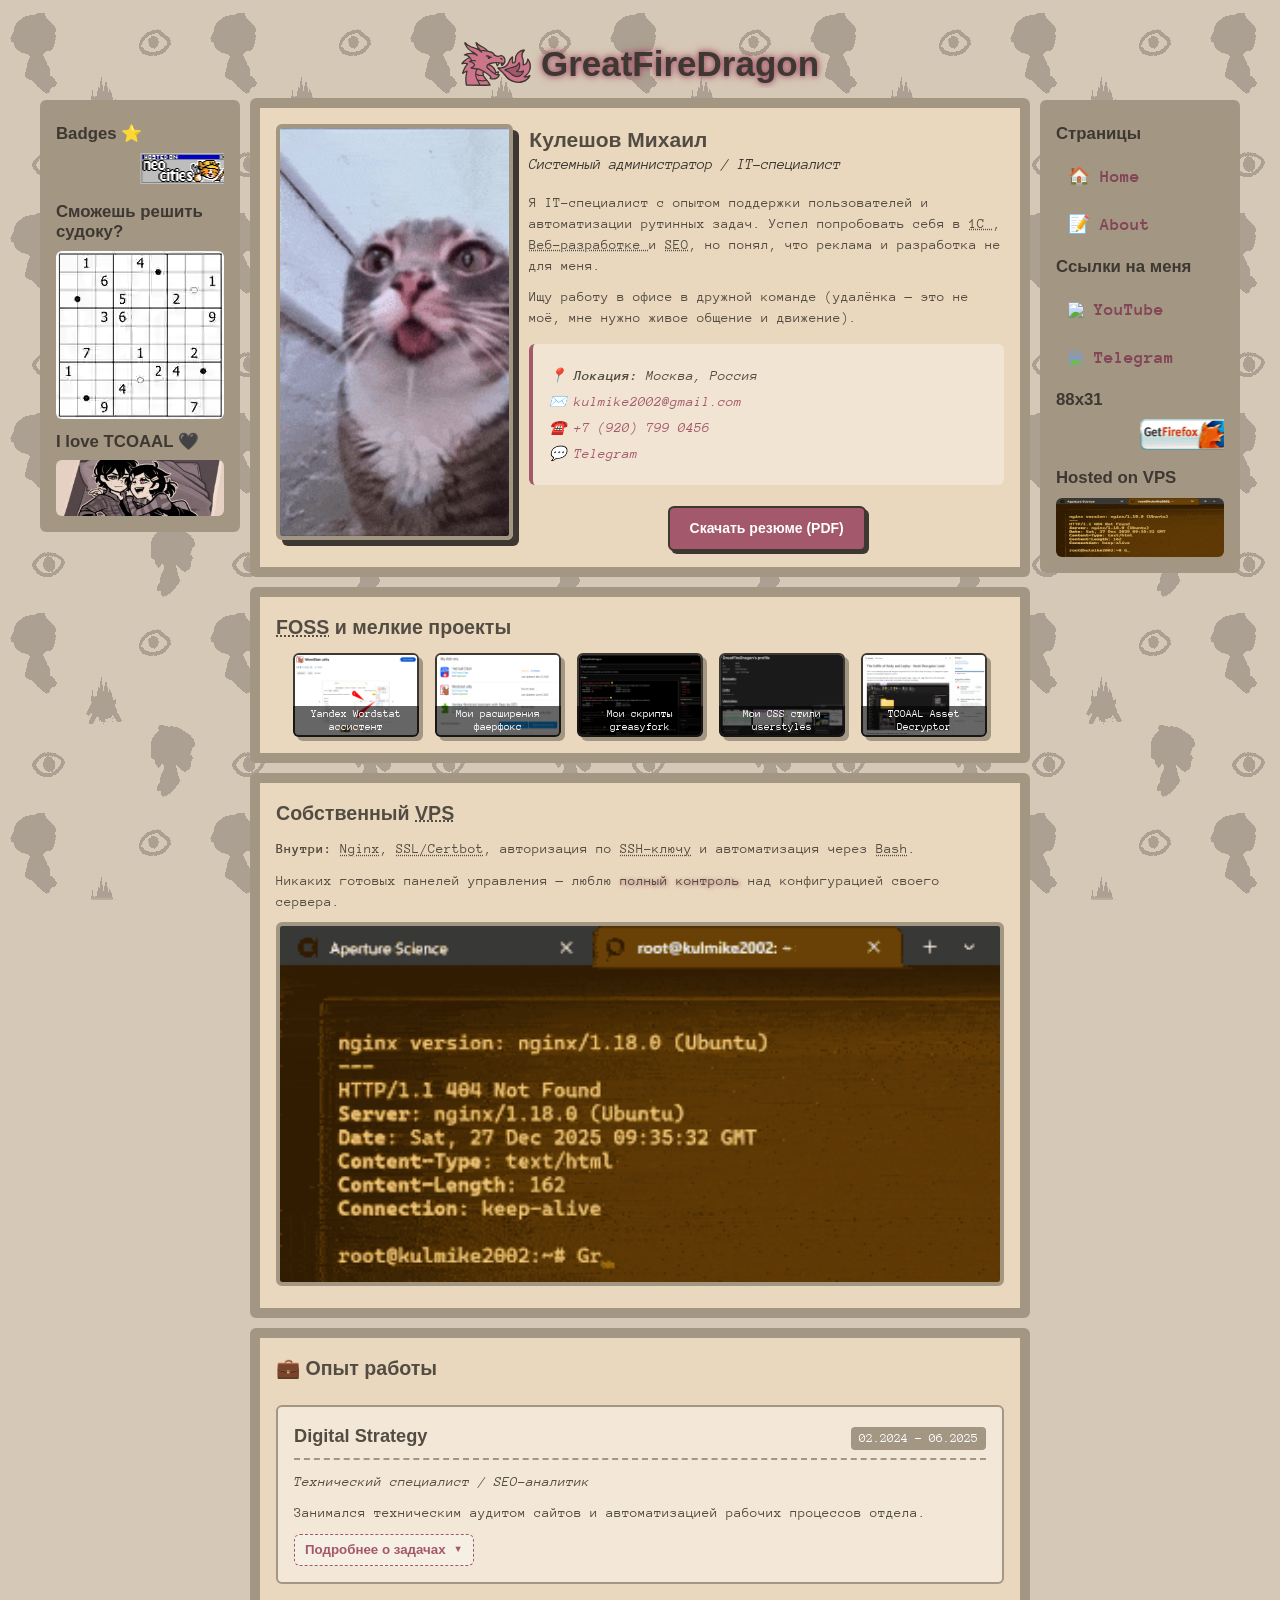
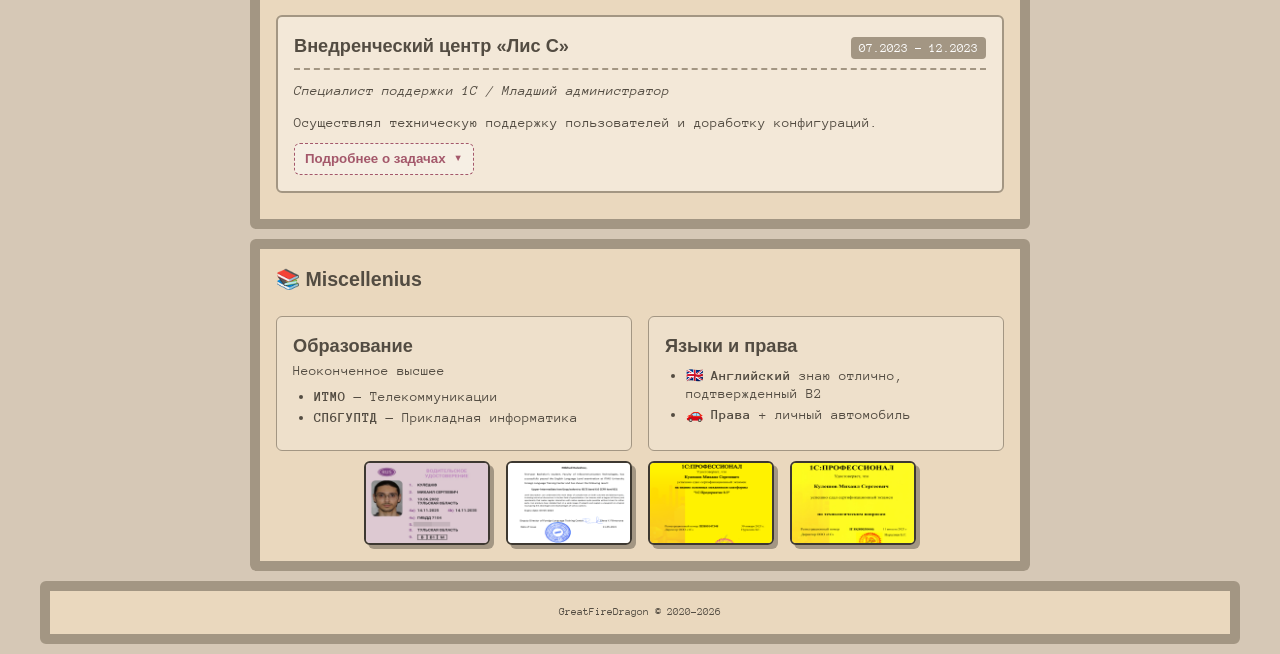
==== commit 9d9038dc: "questinable changes to navigation buttons..." ====
--- a/about/index.html
+++ b/about/index.html
@@ -39,7 +39,7 @@
 
     <link href="/style.css" rel="stylesheet" />
     <link href="/fonts.css" rel="stylesheet" />
-    <script src="/layout.js" defer></script>
+    <script src="/layout.js" defer fetchpriority="high"></script>
 
     <!-- Additional files: -->
     <link href="./index.css" rel="stylesheet" />
--- a/style.css
+++ b/style.css
@@ -10,7 +10,8 @@
   /* Text Colors: */
   --text-color: #534c42;
   --sidebar-text-color: #3d3831;
-  --link-color: #cc748a;
+  /* --link-color: #cc748a; was too bright i think */
+  --link-color: #a4586b;
   --link-color-hover: #739854;
 
   /* Text: */
@@ -236,9 +237,10 @@
 
 .sidebar-section ul,
 .sidebar-section ol {
-  padding-left: 1.5em;
-  font-weight: bold; 
-  font-size: large; 
+  font-weight: bold;
+  font-size: large;
+  overflow: hidden;
+  white-space: nowrap;
 }
 
 .sidebar-section ul a,
@@ -320,30 +322,40 @@
 /* -------------------------------------------------------- */
 
 nav ul {
-  margin: 0 -30px;
+  margin: 0;
   padding: 0;
   list-style: none;
   user-select: none;
-}
-
-nav ul li {
-  margin-bottom: 0;
+  width: 100%;
 }
 
 nav > ul li > a,
 nav > ul li > strong {
-  display: inline-block;
-}
-
-
+  display: flex; 
+  align-items: center;
+  width: 100%; 
+  
+  min-height: 48px;       
+  padding: 8px 12px;      
+  box-sizing: border-box; 
+  border-radius: var(--round-borders);
+  gap: 10px; /* Space between icon and text */
+}
+
+nav > ul li > a:hover {
+  background-color: rgba(0,0,0,0.05); 
+  text-decoration: none;
+}
 
 nav > ul li > a.active,
 nav > ul li > details.active summary {
   font-weight: bold;
+  background-color: rgba(0,0,0,0.03);
 }
 
 nav ul summary {
   cursor: pointer;
+  padding: 8px 12px;
 }
 
 nav ul ul li > a {
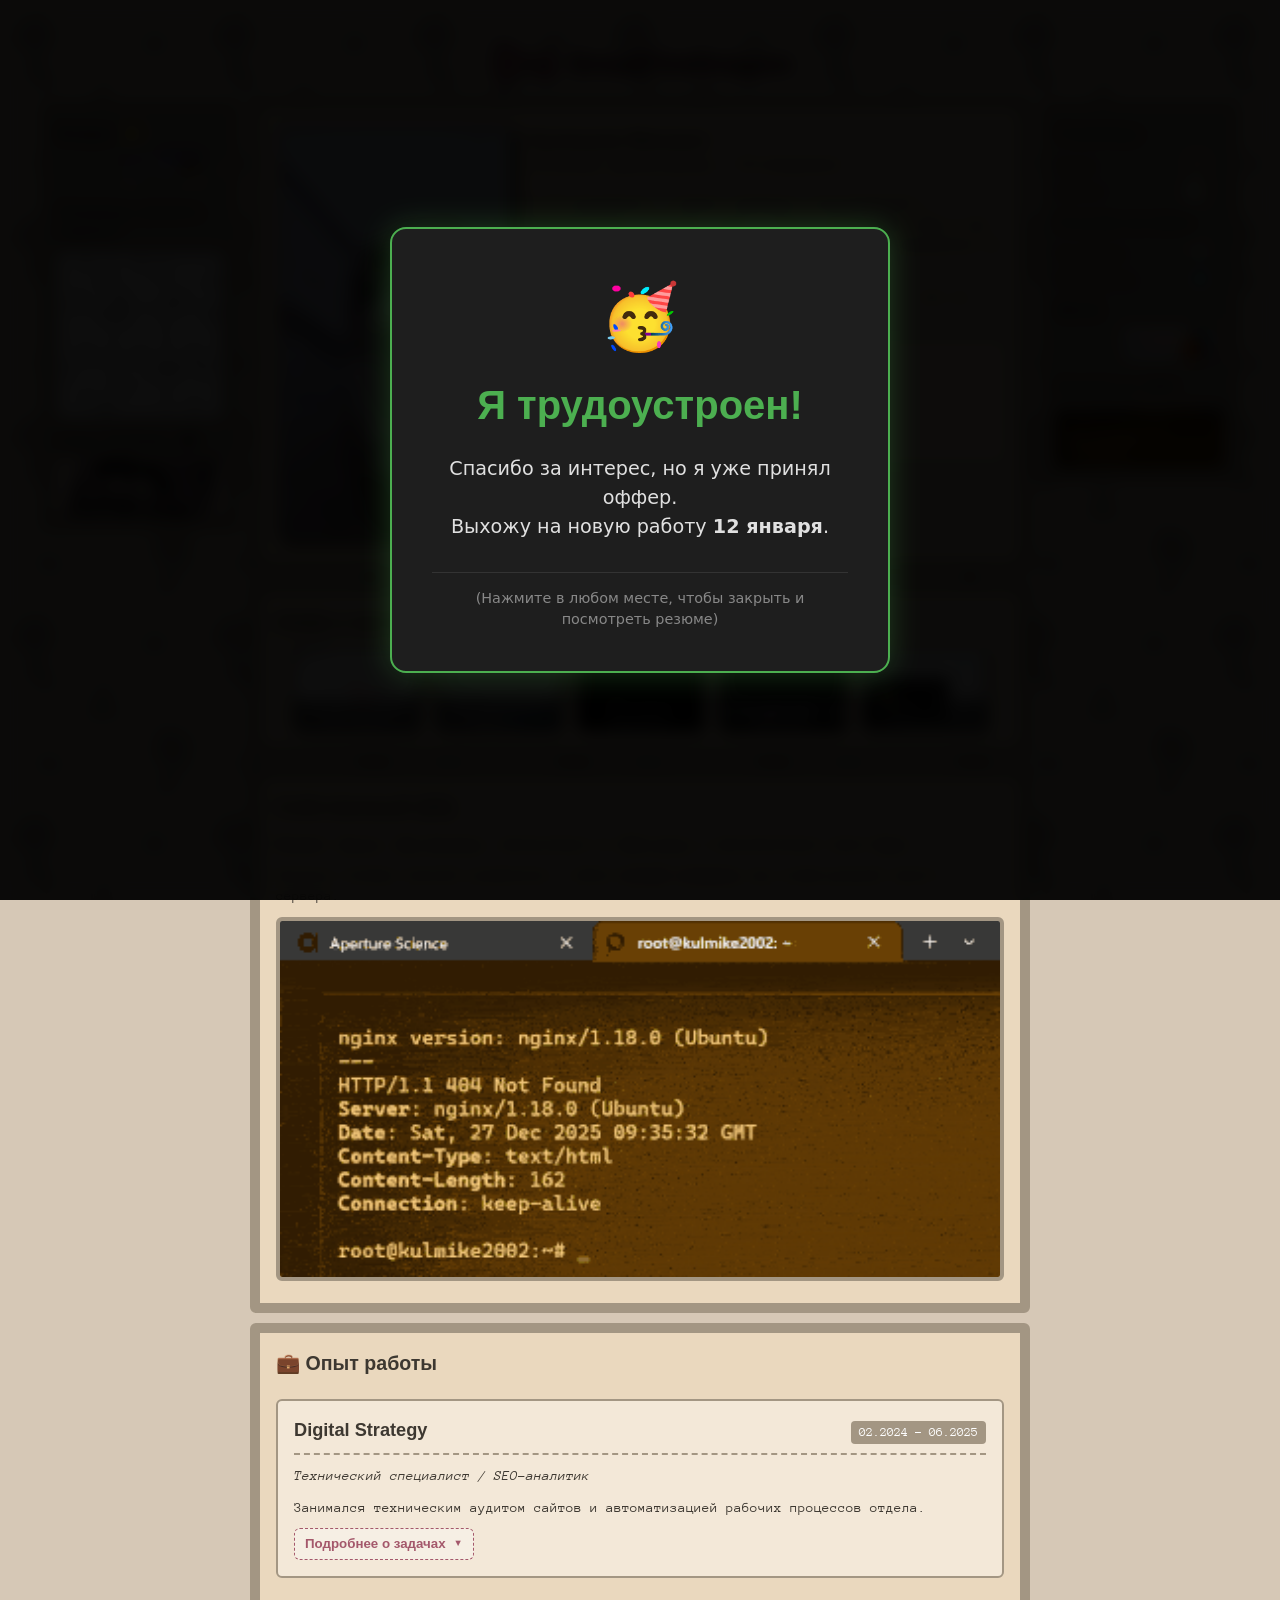
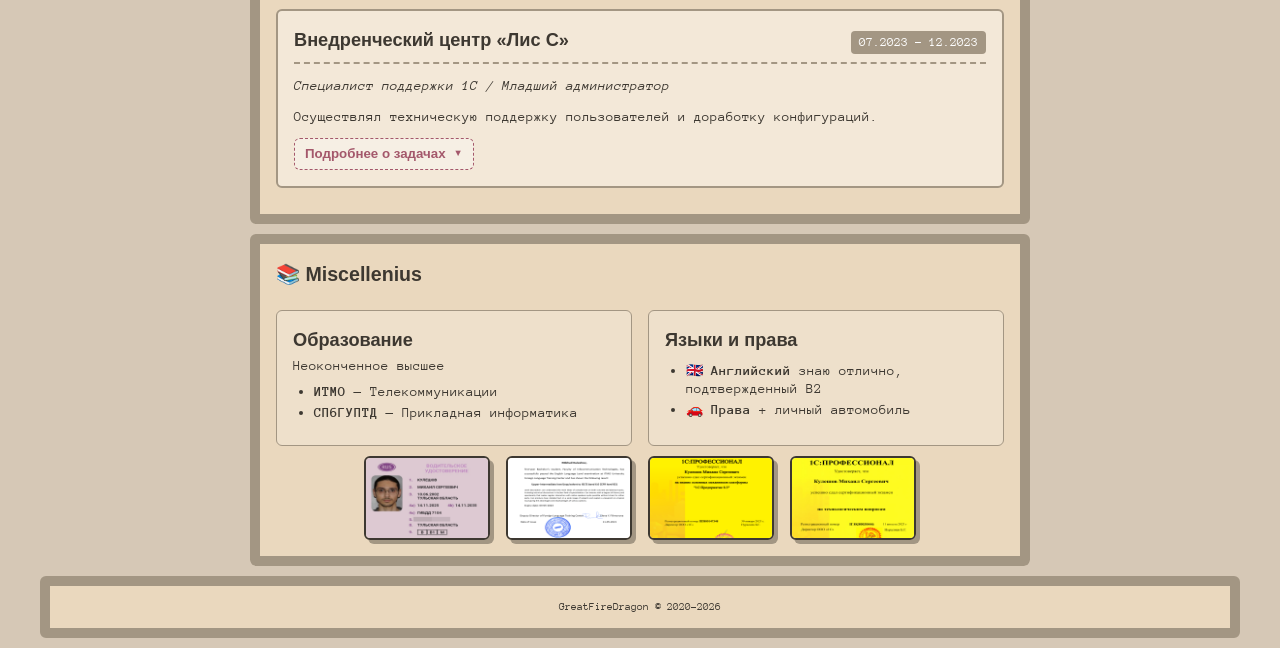
==== commit 6f0c398c: "МЕНЯ НАНЯЛУ, ВУХУ 😥😥😥" ====
--- a/about/index.html
+++ b/about/index.html
@@ -66,6 +66,86 @@
         <!-- =============================================== -->
         <!-- MAIN CONTENT -->
         <!-- =============================================== -->
+
+        <!-- =============================================== -->
+        <!-- ПЛАШКА "ТРУДОУСТРОЕН" START -->
+        <!-- =============================================== -->
+        <style>
+          #hired-overlay {
+            position: fixed;
+            top: 0;
+            left: 0;
+            width: 100%;
+            height: 100%;
+            background-color: rgba(0, 0, 0, 0.95); /* Фон ещё темнее */
+            z-index: 99999;
+            display: flex;
+            justify-content: center;
+            align-items: center;
+            backdrop-filter: blur(8px);
+            cursor: pointer; /* Курсор-палец, намекающий на кликабельность */
+            transition: opacity 0.3s ease; /* Плавное исчезновение */
+          }
+
+          .hired-card {
+            background: #1e1e1e;
+            color: #e0e0e0;
+            padding: 40px;
+            border-radius: 16px;
+            text-align: center;
+            max-width: 500px;
+            width: 90%;
+            border: 2px solid #4caf50;
+            box-shadow: 0 0 30px rgba(76, 175, 80, 0.3);
+            font-family: system-ui, -apple-system, sans-serif;
+            pointer-events: none; /* Чтобы клик по карточке тоже закрывал оверлей */
+          }
+
+          .hired-card h1 {
+            color: #4caf50;
+            margin-top: 0;
+            font-size: 2.5rem;
+            margin-bottom: 20px;
+          }
+
+          .hired-card p {
+            font-size: 1.2rem;
+            line-height: 1.5;
+            margin-bottom: 20px;
+          }
+
+          .hired-emoji {
+            font-size: 4rem;
+            display: block;
+            margin-bottom: 10px;
+          }
+
+          .hired-hint {
+            margin-top: 30px;
+            font-size: 0.9rem;
+            color: #888;
+            border-top: 1px solid #333;
+            padding-top: 15px;
+          }
+        </style>
+
+        <div
+          id="hired-overlay"
+          onclick="this.style.opacity='0'; setTimeout(() => this.style.display='none', 300);"
+        >
+          <div class="hired-card">
+            <span class="hired-emoji">🥳</span>
+            <h1>Я трудоустроен!</h1>
+            <p>
+              Спасибо за интерес, но я уже принял оффер.<br />
+              Выхожу на новую работу <b>12 января</b>.
+            </p>
+
+            <div class="hired-hint">
+              (Нажмите в любом месте, чтобы закрыть и посмотреть резюме)
+            </div>
+          </div>
+        </div>
 
         <!-- =============================================== -->
         <!-- INTRO & CONTACTS -->
@@ -127,8 +207,8 @@
                     >kulmike2002@gmail.com</a
                   >
                 </p>
-                <p>☎️ <a href="tel:+7 920 799 0456">+7 (920) 799 0456</a></p>
-                <p>💬 <a href="https://t.me/ТВОЙ_ЮЗЕРНЕЙМ">Telegram</a></p>
+                <!-- <p>☎️ <a href="tel:+7 920 799 xxxx">+7 (920) 799 xxxx</a></p> -->
+                <p>💬 <a href="https://t.me/greatfiredragon">Telegram</a></p>
               </address>
 
               <br />
--- a/style.css
+++ b/style.css
@@ -8,7 +8,8 @@
   --sidebar-background-color: #a39683;
 
   /* Text Colors: */
-  --text-color: #534c42;
+  /* --text-color: #534c42; */
+  --text-color: #3d3831;
   --sidebar-text-color: #3d3831;
   /* --link-color: #cc748a; was too bright i think */
   --link-color: #a4586b;
@@ -112,6 +113,7 @@
 a:visited {
   color: var(--link-color);
   text-decoration: none;
+  /* text-shadow: 0 1px 3px rgba(0,0,0,0.5); */
 }
 
 a:hover,
@@ -164,29 +166,24 @@
   display: flex;
   justify-content: center;
   align-items: center;
-  line-height: 0;
   gap: var(--margin);
 }
 
-.header-content {
-  padding: var(--padding);
-}
-
-.header-title {
+header h1 {
+  margin: 0;
   height: auto;
   font-family: var(--heading-font);
-  font-size: 2.5em;
   font-weight: bold;
   color: var(--sidebar-text-color);
   text-shadow: 0 0 5px var(--link-color), 0 0 10px var(--link-color);
 }
 
-.header-image img {
+header img {
   width: 70px;
   transition: all 0.2s ease-in-out;
 }
 
-.header-image img:hover {
+header img:hover {
   cursor: pointer;
   scale: 1.1;
 }
@@ -245,12 +242,12 @@
 
 .sidebar-section ul a,
 .sidebar-section ol a {
-  color: color-mix(in srgb, var(--link-color) 80%, black);
+  color: color-mix(in srgb, var(--link-color) 90%, black);
 }
 
 .sidebar-section a:hover,
 .sidebar-section a:hover {
-  color: color-mix(in srgb, var(--link-color-hover) 80%, black);
+  color: color-mix(in srgb, var(--link-color-hover) 90%, black);
 }
 
 .not-on-mobile {
@@ -333,13 +330,23 @@
 nav > ul li > strong {
   display: flex; 
   align-items: center;
-  width: 100%; 
-  
-  min-height: 48px;       
-  padding: 8px 12px;      
+  justify-content: space-between;
+  padding: 2px 0;
   box-sizing: border-box; 
   border-radius: var(--round-borders);
-  gap: 10px; /* Space between icon and text */
+  padding-right: var(--padding);
+}
+
+@media (max-width: 800px) {
+nav > ul > li > a,
+nav > ul > li > strong {
+    flex-direction: row-reverse;
+    justify-content: flex-end;
+    gap: var(--margin);
+    padding: var(--margin) var(--padding);
+    margin: var(--margin);
+    background-color: rgba(0,0,0,0.1);
+  }
 }
 
 nav > ul li > a:hover {
@@ -587,8 +594,7 @@
     font-size: 0.9em;
 
     display: grid;
-    grid-template-columns: 1fr 1fr;
-    grid-template-rows: 1fr 1fr;
+    grid-template-columns: repeat(2, auto);
     grid-auto-flow: dense;
   }
 
@@ -600,16 +606,6 @@
     padding: 0;
   }
 
-  nav > ul {
-    padding-top: 0.5em;
-  }
-
-  nav > ul li > a,
-  nav > ul li > details summary,
-  nav > ul li > strong {
-    padding: 0;
-  }
-
   main {
     max-height: none;
   }
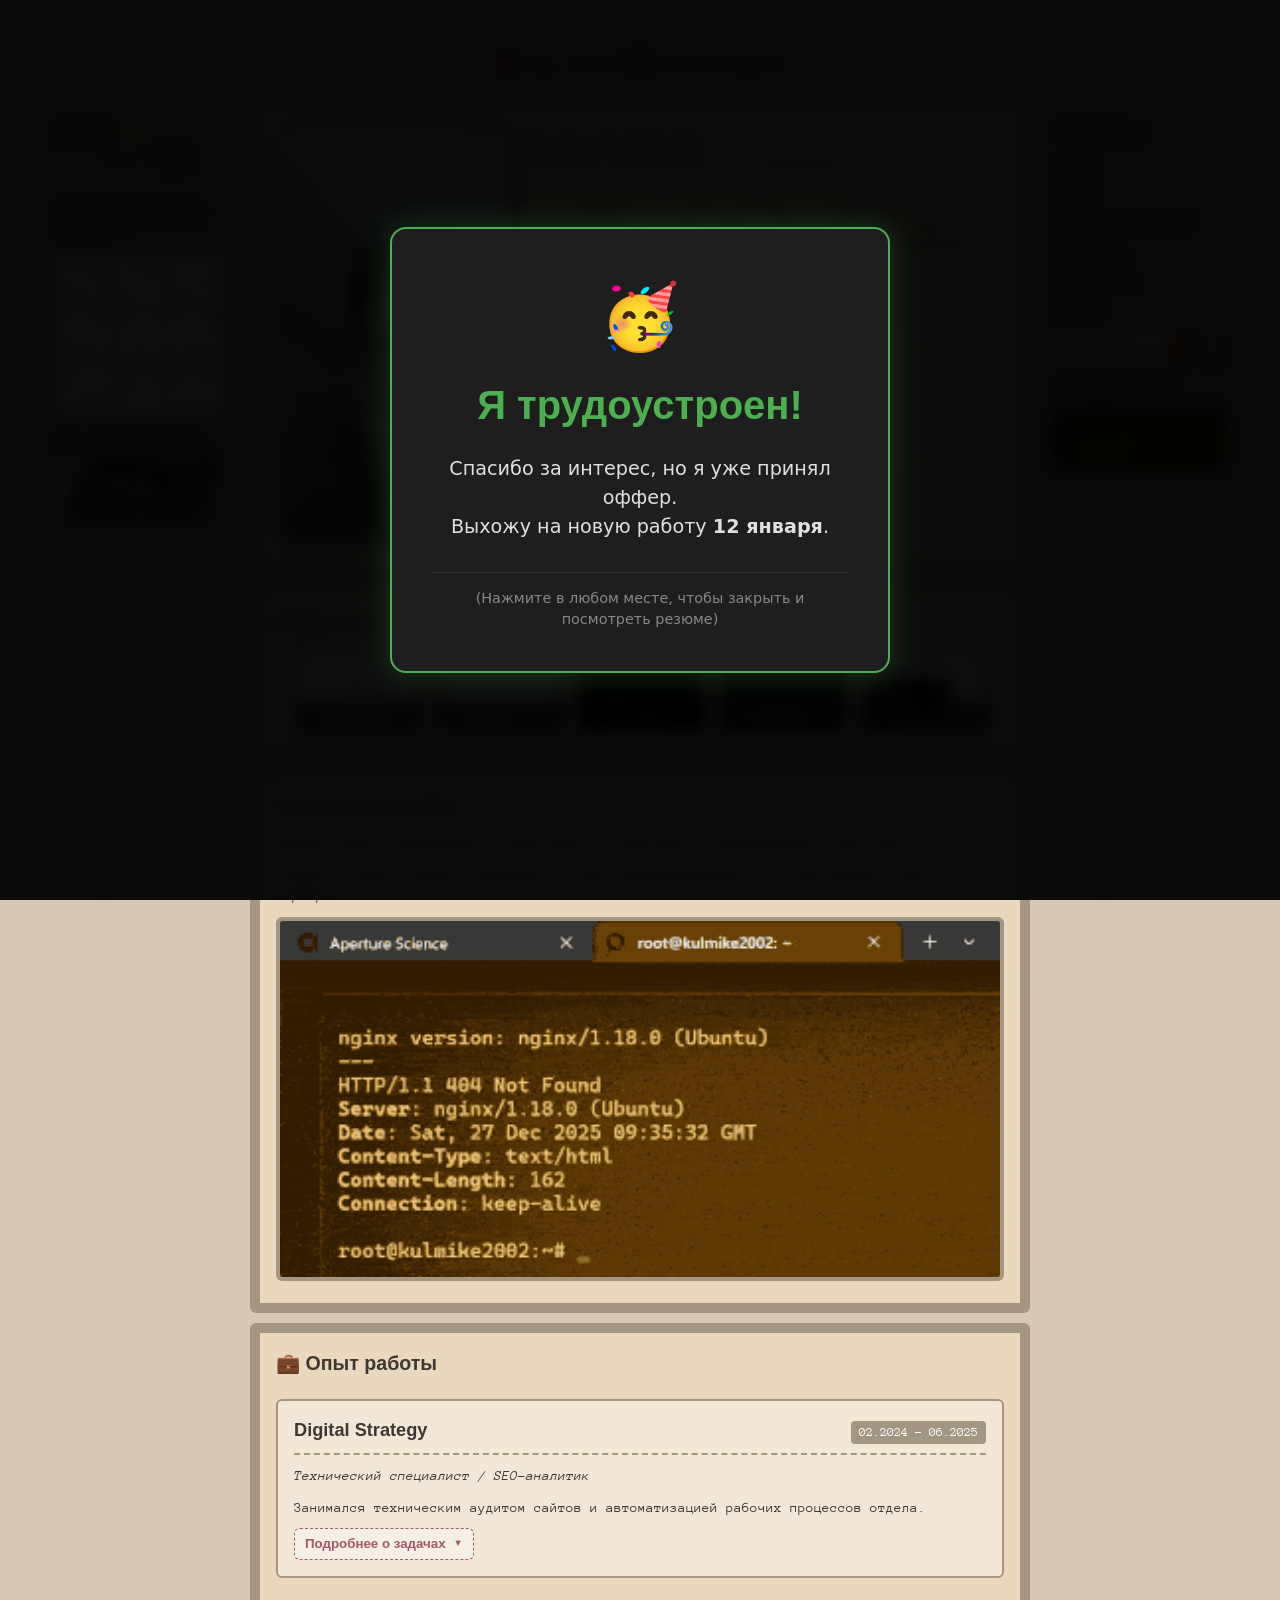
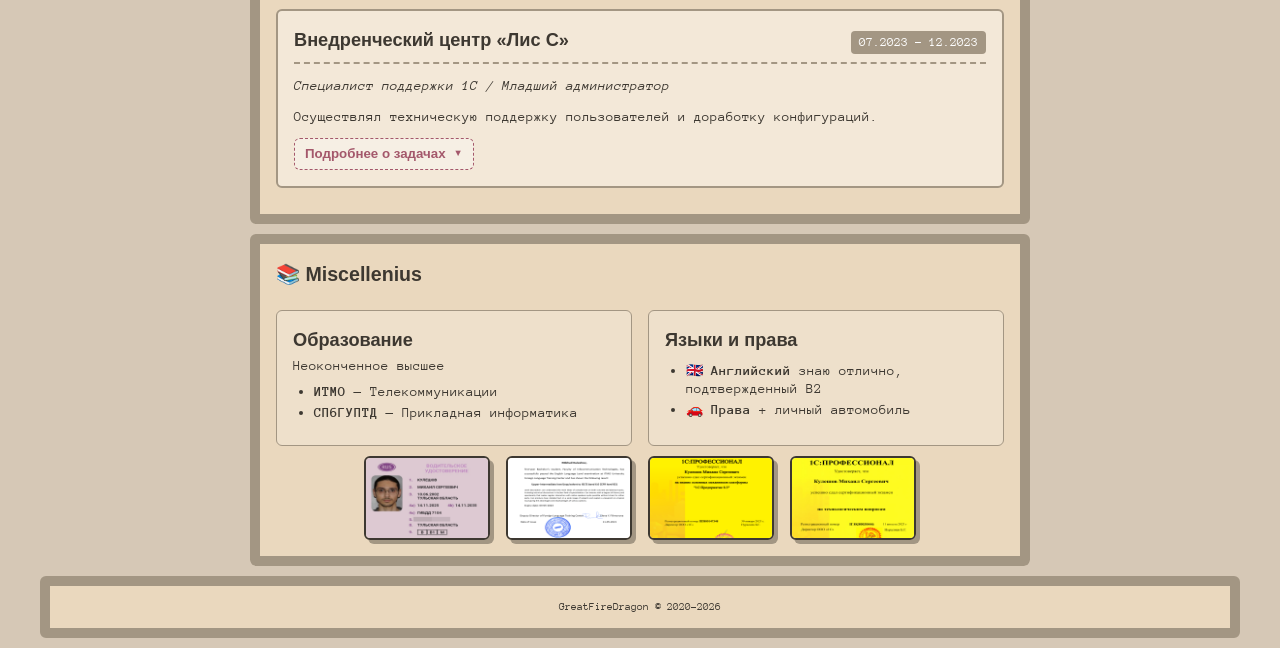
==== commit 356bdfd0: "new favicon + no about page" ====
--- a/about/index.html
+++ b/about/index.html
@@ -16,7 +16,7 @@
       rel="icon"
       href="data:image/svg+xml,<svg xmlns=%22http://www.w3.org/2000/svg%22 viewBox=%220 0 100 100%22><text y=%22.9em%22 font-size=%2290%22>🦊</text></svg>"
     /> -->
-    <link rel="icon" href="/images/home/LeyLeySmallIcon.webp" />
+    <link rel="icon" href="/images/GFD Logo.svg" />
 
     <!-- Preloading -->
     <link
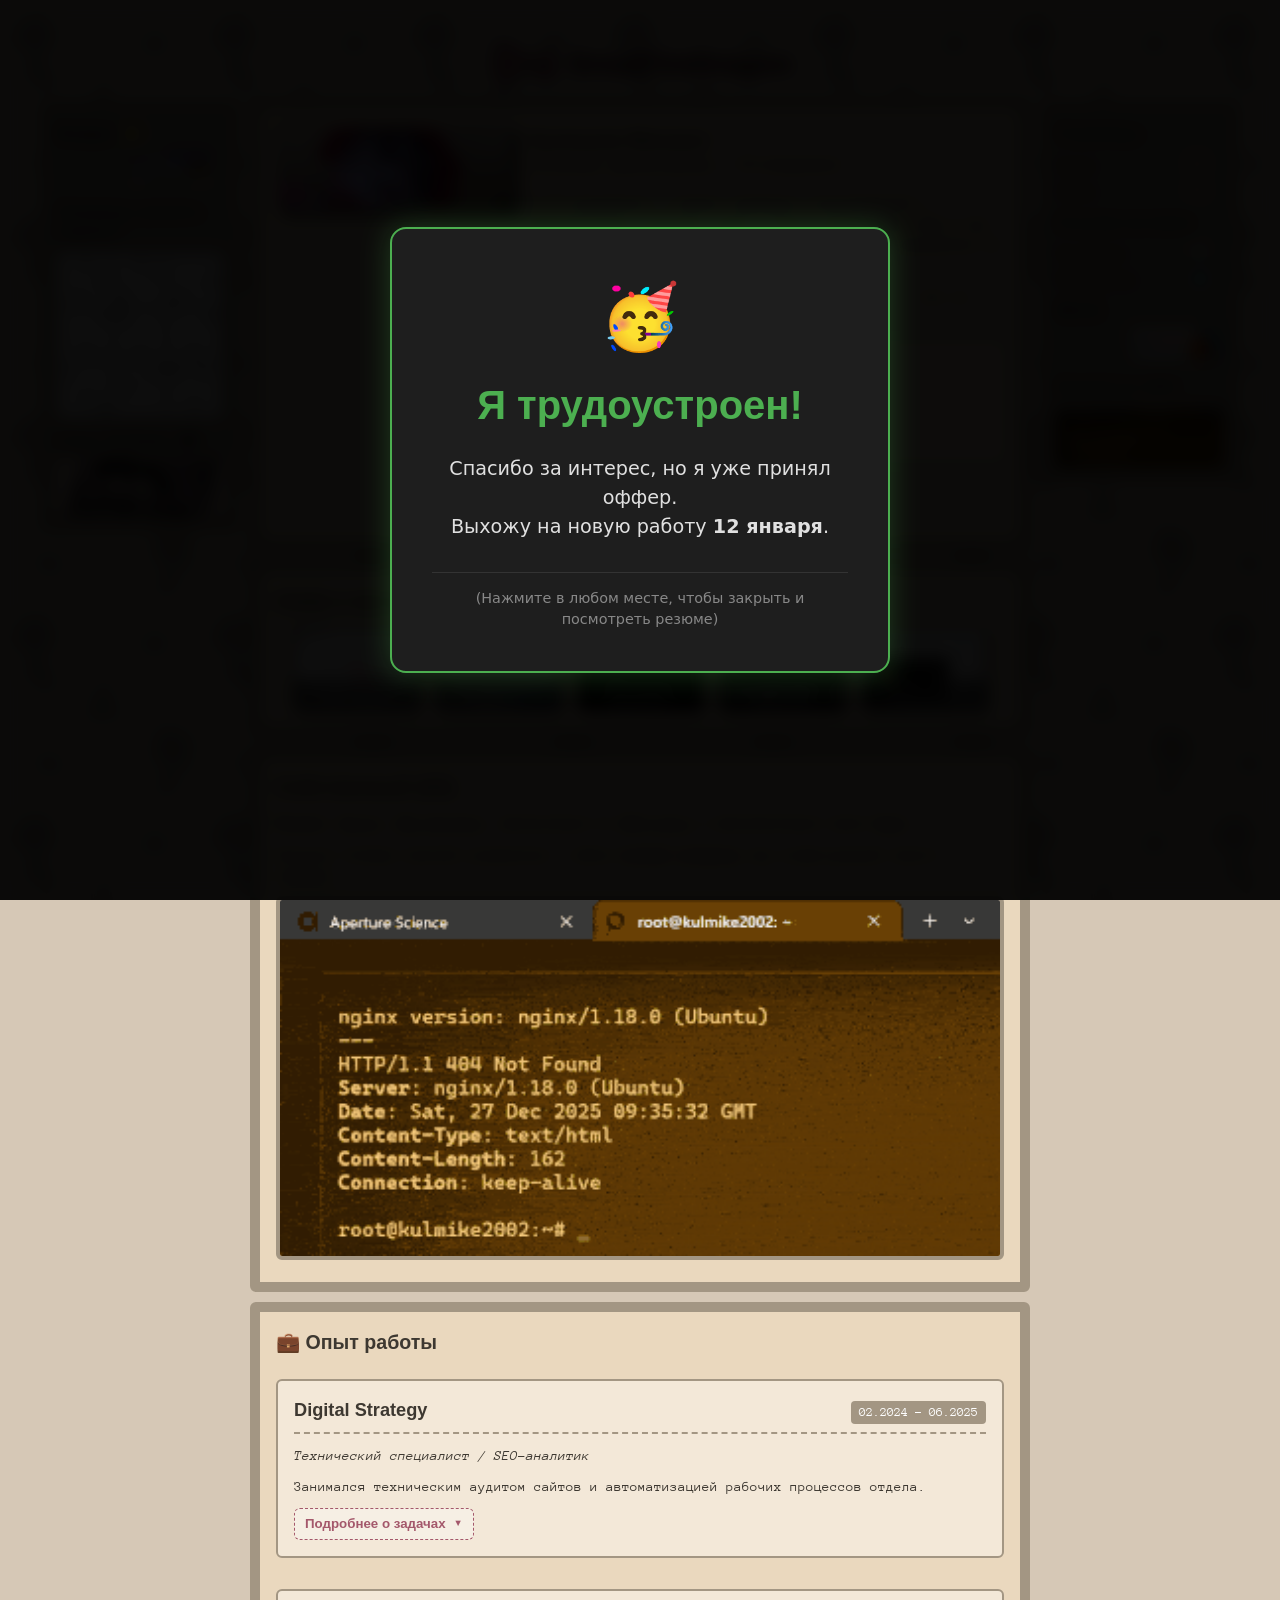
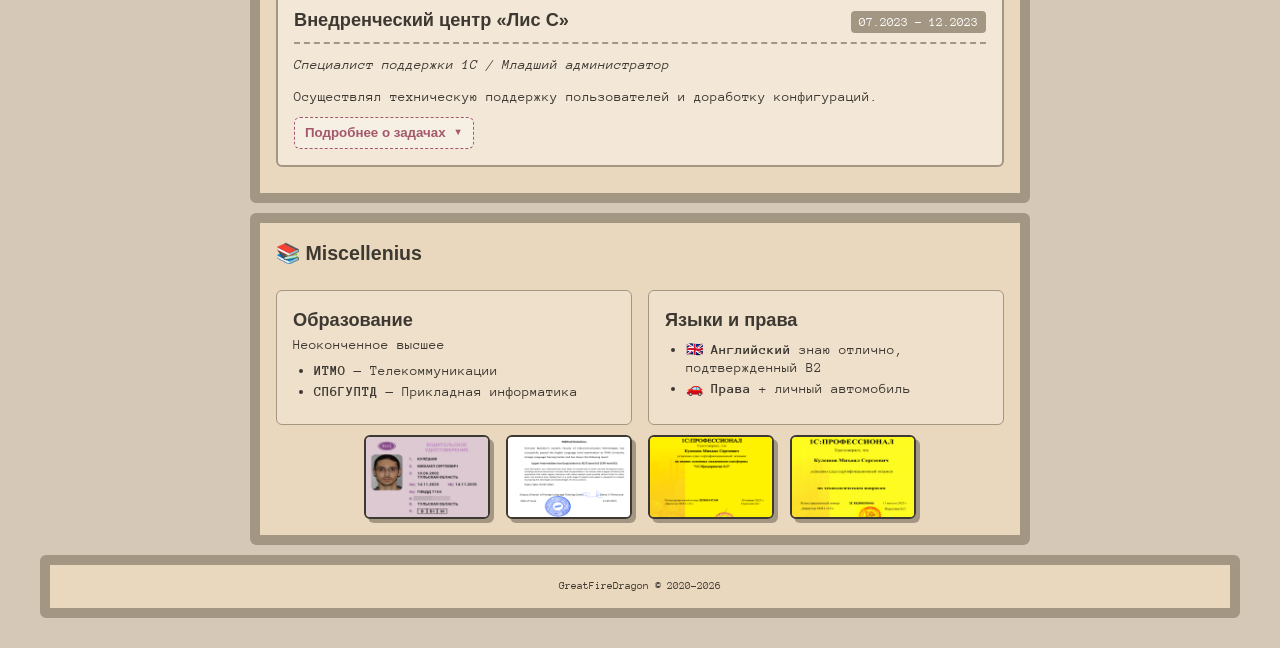
==== commit 8f3ea94c: "Домен заменён на kuleshovms.site, удалён старый автодеплой на VPS Co-Authored-By: Claude Opus 5.5 <n" ====
--- a/about/index.html
+++ b/about/index.html
@@ -6,7 +6,7 @@
     <meta content="Это моё резюме - GreatFireDragon" name="description" />
     <link
       rel="canonical"
-      href="https://greatfiredragon.site/about/index.html"
+      href="https://kuleshovms.site/about/index.html"
     />
 
     <!-- Attributes -->
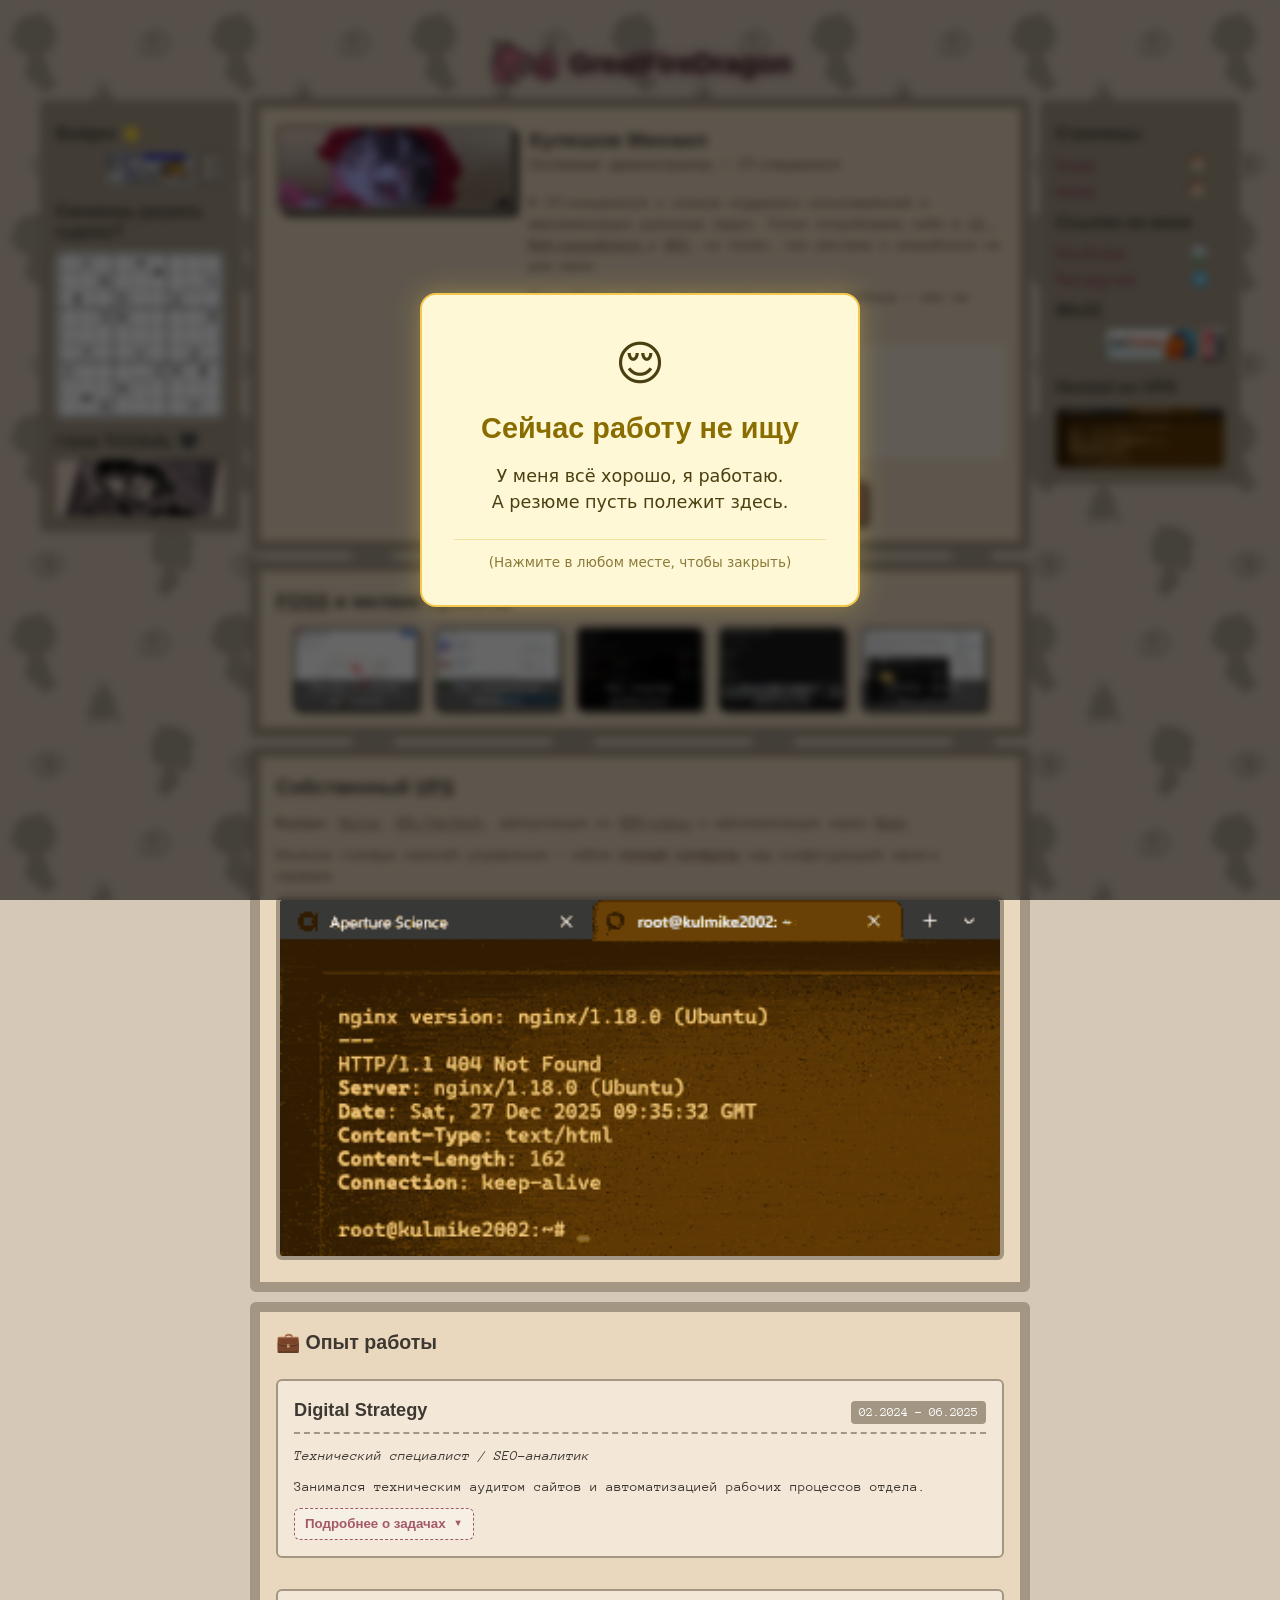
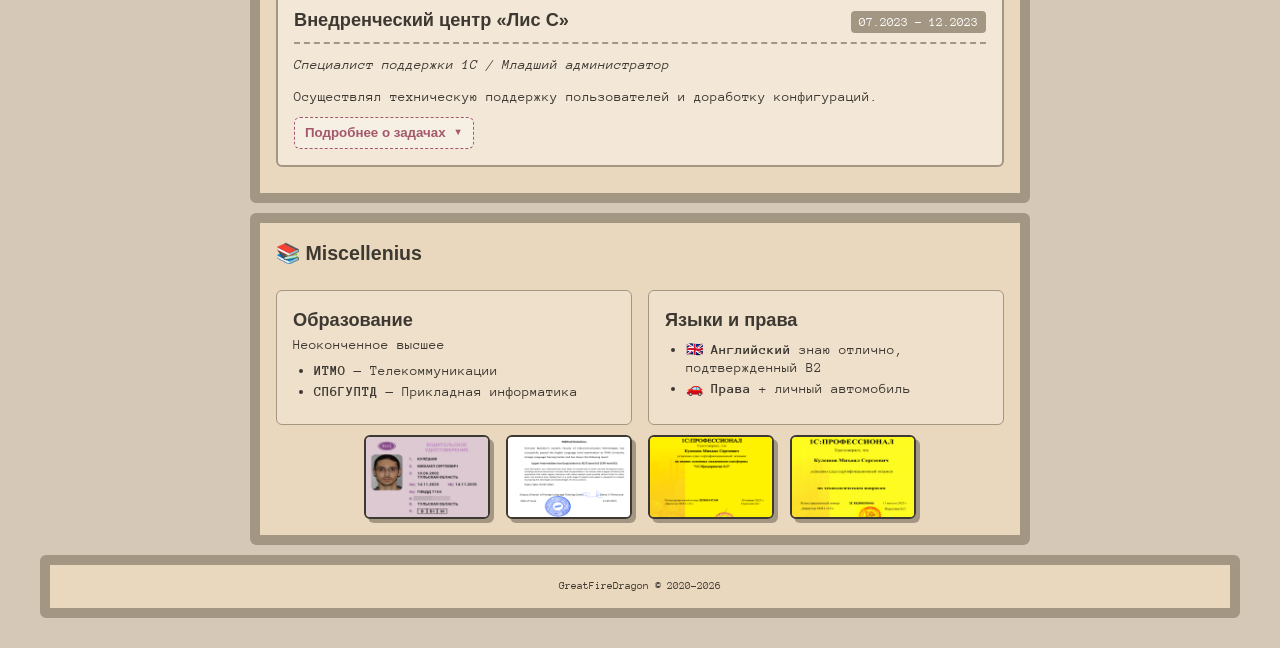
==== commit 7d948d32: "Главной страницей стало резюме, старая главная в ветке archive/old-home; плашка «работу не ищу» пока" ====
--- a/about/index.html
+++ b/about/index.html
@@ -1,503 +1,14 @@
 <!DOCTYPE html>
 <html lang="ru">
   <head>
-    <!-- Meta -->
-    <title>Resume</title>
-    <meta content="Это моё резюме - GreatFireDragon" name="description" />
-    <link
-      rel="canonical"
-      href="https://kuleshovms.site/about/index.html"
-    />
-
-    <!-- Attributes -->
     <meta charset="UTF-8" />
-    <meta name="viewport" content="width=device-width, initial-scale=1.0" />
-    <!-- <link
-      rel="icon"
-      href="data:image/svg+xml,<svg xmlns=%22http://www.w3.org/2000/svg%22 viewBox=%220 0 100 100%22><text y=%22.9em%22 font-size=%2290%22>🦊</text></svg>"
-    /> -->
-    <link rel="icon" href="/images/GFD Logo.svg" />
-
-    <!-- Preloading -->
-    <link
-      rel="preload"
-      as="image"
-      href="images/bg-tile.gif"
-      fetchpriority="high"
-    />
-    <link
-      rel="preload"
-      href="/Layout/sidebar.html"
-      as="fetch"
-      crossorigin="anonymous"
-      fetchpriority="high"
-    />
-    <!-- <link
-      href="https://fonts.googleapis.com/css2?family=Anonymous+Pro:ital,wght@0,400;0,700;1,400;1,700&family=Sofia+Sans+Condensed:ital,wght@0,1..1000;1,1..1000&display=swap"
-      rel="stylesheet"
-    /> -->
-
-    <link href="/style.css" rel="stylesheet" />
-    <link href="/fonts.css" rel="stylesheet" />
-    <script src="/layout.js" defer fetchpriority="high"></script>
-
-    <!-- Additional files: -->
-    <link href="./index.css" rel="stylesheet" />
-    <link
-      rel="stylesheet"
-      type="text/css"
-      href="https://cdn.jsdelivr.net/gh/devicons/devicon@latest/devicon.min.css"
-    />
+    <title>Кулешов Михаил</title>
+    <!-- Резюме переехало на главную, старый адрес /about/ ведёт туда -->
+    <link rel="canonical" href="https://kuleshovms.site/" />
+    <meta http-equiv="refresh" content="0; url=/" />
+    <script>location.replace("/");</script>
   </head>
   <body>
-    <!-- The next line is a skip-to-content link for keyboard users. Do not remove it! -->
-    <a href="#content" id="skip-to-content-link">Skip to content</a>
-
-    <div class="layout">
-      <!-- =============================================== -->
-      <!-- Header (and Sidebars) will be loaded per JavaScript! Edit layout.js to change. -->
-      <!-- =============================================== -->
-
-      <main id="content">
-        <!-- Do NOT remove the ID here -->
-
-        <noscript>Please enable JavaScript to view this website!</noscript>
-
-        <!-- =============================================== -->
-        <!-- MAIN CONTENT -->
-        <!-- =============================================== -->
-
-        <!-- =============================================== -->
-        <!-- ПЛАШКА "ТРУДОУСТРОЕН" START -->
-        <!-- =============================================== -->
-        <style>
-          #hired-overlay {
-            position: fixed;
-            top: 0;
-            left: 0;
-            width: 100%;
-            height: 100%;
-            background-color: rgba(0, 0, 0, 0.95); /* Фон ещё темнее */
-            z-index: 99999;
-            display: flex;
-            justify-content: center;
-            align-items: center;
-            backdrop-filter: blur(8px);
-            cursor: pointer; /* Курсор-палец, намекающий на кликабельность */
-            transition: opacity 0.3s ease; /* Плавное исчезновение */
-          }
-
-          .hired-card {
-            background: #1e1e1e;
-            color: #e0e0e0;
-            padding: 40px;
-            border-radius: 16px;
-            text-align: center;
-            max-width: 500px;
-            width: 90%;
-            border: 2px solid #4caf50;
-            box-shadow: 0 0 30px rgba(76, 175, 80, 0.3);
-            font-family: system-ui, -apple-system, sans-serif;
-            pointer-events: none; /* Чтобы клик по карточке тоже закрывал оверлей */
-          }
-
-          .hired-card h1 {
-            color: #4caf50;
-            margin-top: 0;
-            font-size: 2.5rem;
-            margin-bottom: 20px;
-          }
-
-          .hired-card p {
-            font-size: 1.2rem;
-            line-height: 1.5;
-            margin-bottom: 20px;
-          }
-
-          .hired-emoji {
-            font-size: 4rem;
-            display: block;
-            margin-bottom: 10px;
-          }
-
-          .hired-hint {
-            margin-top: 30px;
-            font-size: 0.9rem;
-            color: #888;
-            border-top: 1px solid #333;
-            padding-top: 15px;
-          }
-        </style>
-
-        <div
-          id="hired-overlay"
-          onclick="this.style.opacity='0'; setTimeout(() => this.style.display='none', 300);"
-        >
-          <div class="hired-card">
-            <span class="hired-emoji">🥳</span>
-            <h1>Я трудоустроен!</h1>
-            <p>
-              Спасибо за интерес, но я уже принял оффер.<br />
-              Выхожу на новую работу <b>12 января</b>.
-            </p>
-
-            <div class="hired-hint">
-              (Нажмите в любом месте, чтобы закрыть и посмотреть резюме)
-            </div>
-          </div>
-        </div>
-
-        <!-- =============================================== -->
-        <!-- INTRO & CONTACTS -->
-        <!-- =============================================== -->
-        <section id="about-intro">
-          <!-- Сетка: слева фото, справа текст -->
-          <div id="about-intro-grid">
-            <!-- Колонка 1: Фото -->
-            <div class="intro-photo-col">
-              <picture>
-                <source
-                  media="(max-width: 800px)"
-                  srcset="/images/home/rigby-long.gif"
-                  fetchpriority="high"
-                />
-                <img
-                  src="./images/riby-cat-drooling.gif"
-                  alt="Тут должно было быть фото котика, но всё сломалось"
-                  title="Это я за работой"
-                  fetchpriority="high"
-                />
-              </picture>
-            </div>
-
-            <!-- Колонка 2: Информация -->
-            <div class="intro-text-col">
-              <h1>Кулешов Михаил</h1>
-              <p class="subtitle">Системный администратор / IT-специалист</p>
-
-              <div class="intro-bio">
-                <p>
-                  Я IT-специалист с опытом поддержки пользователей и
-                  автоматизации рутинных задач. Успел попробовать себя в
-                  <abbr title="1С - система управления бизнесом"> 1С </abbr>,
-                  <abbr
-                    title="Веб-разработка - это процесс создания веб-сайта или веб-приложения, который включает в себя проектирование, разработку, тестирование и запуск веб-приложения."
-                  >
-                    Веб-разработке
-                  </abbr>
-                  и
-                  <abbr
-                    title="Search Engine Optimization - это процесс оптимизации веб-сайта для поиска в Яндексе и Google"
-                  >
-                    SEO</abbr
-                  >, но понял, что реклама и разработка не для меня.
-                </p>
-                <p>
-                  Ищу работу в офисе в дружной команде (удалёнка — это не моё,
-                  мне нужно живое общение и движение).
-                </p>
-              </div>
-
-              <!-- Контакты -->
-              <address class="contact-info">
-                <p>📍 <b>Локация:</b> Москва, Россия</p>
-                <p>
-                  ✉️
-                  <a href="mailto:kulmike2002@gmail.com"
-                    >kulmike2002@gmail.com</a
-                  >
-                </p>
-                <!-- <p>☎️ <a href="tel:+7 920 799 xxxx">+7 (920) 799 xxxx</a></p> -->
-                <p>💬 <a href="https://t.me/greatfiredragon">Telegram</a></p>
-              </address>
-
-              <br />
-              <!-- Кнопка -->
-              <div style="text-align: center">
-                <a
-                  href="https://docs.google.com/document/d/1l8BPGGga6VFM9cYD_HwRwexkt4cg223DQvb9eM3PqW8/export?format=pdf"
-                  target="_blank"
-                  class="button-link"
-                >
-                  Скачать резюме (PDF)
-                </a>
-              </div>
-            </div>
-          </div>
-        </section>
-
-        <!-- =============================================== -->
-        <!-- FOSS и мелкие проекты -->
-        <!-- =============================================== -->
-        <section>
-          <h2>
-            <i class="devicon-github-original"></i>
-            <abbr title="Free and Open-Source Software">FOSS</abbr> и мелкие
-            проекты
-          </h2>
-
-          <div class="images-showcase">
-            <a
-              target="_blank"
-              href="https://chromewebstore.google.com/detail/wordstat-utils/pfocjoohpmikggjeoldecjmiajjekfoj"
-            >
-              <img
-                src="./images/ChromeWebStore.png"
-                title="Yandex Wordstat ассистент"
-                loading="lazy"
-              />
-              <p class="image-description">Yandex Wordstat ассистент</p>
-            </a>
-            <a
-              target="_blank"
-              href="https://addons.mozilla.org/en-US/firefox/user/15546771/"
-            >
-              <img
-                src="./images/FirefoxAddons.png"
-                title="Мои расширения фаерфокс"
-                loading="lazy"
-              />
-              <p class="image-description">Мои расширения фаерфокс</p>
-            </a>
-            <a
-              target="_blank"
-              href="https://greasyfork.org/en/users/1308328-greatfiredragon"
-            >
-              <img
-                src="./images/GreesyFork.png"
-                title="Мои скрипты greasyfork"
-                loading="lazy"
-              />
-              <p class="image-description">Мои скрипты greasyfork</p>
-            </a>
-            <a
-              target="_blank"
-              href="https://userstyles.world/user/GreatFireDragon"
-            >
-              <img
-                src="./images/UserStyles.png"
-                title="Мои CSS стили userstyles"
-                loading="lazy"
-              />
-              <p class="image-description">Мои CSS стили userstyles</p>
-            </a>
-            <a
-              target="_blank"
-              href="https://github.com/GreatFireDragon/TCOAAL_Asset_Decryptorn"
-            >
-              <img
-                src="./images/Github.png"
-                title="TCOAAL Asset Decryptor"
-                loading="lazy"
-              />
-              <p class="image-description">TCOAAL Asset Decryptor</p>
-            </a>
-          </div>
-        </section>
-
-        <!-- =============================================== -->
-        <!-- This site runs on VPS -->
-        <!-- =============================================== -->
-        <section id="vps-info">
-          <h2>
-            <i class="devicon-linux-plain"></i> Собственный
-            <abbr title="Virtual Private Server">VPS</abbr>
-            <br />
-          </h2>
-
-          <p>
-            <b>Внутри:</b>
-            <abbr title="Web server software, open-source">Nginx</abbr>,
-            <abbr title="Tool for obtaining SSL/TLS certificates"
-              >SSL/Certbot</abbr
-            >, авторизация по
-            <abbr title="Secure Shell, cryptographic network protocol"
-              >SSH-ключу</abbr
-            >
-            и автоматизация через
-            <abbr title="Unix shell and command-line interpreter">Bash</abbr>.
-          </p>
-
-          <!-- Заменил blockquote на обычный параграф с mark -->
-          <p>
-            Никаких готовых панелей управления — люблю
-            <mark>полный контроль</mark>
-            над конфигурацией своего сервера.
-          </p>
-
-          <img
-            src="./images/vps.gif"
-            loading="eager"
-            fetchpriority="high"
-            style="width: 100%; aspect-ratio: 2 / 1"
-            title="Гифка моего офигенного сервера"
-          />
-        </section>
-
-        <!-- =============================================== -->
-        <!-- EXPERIENCE -->
-        <!-- =============================================== -->
-        <section id="experience">
-          <h2>💼 Опыт работы</h2>
-          <br />
-
-          <!-- Job 1 -->
-          <article class="job-card">
-            <div class="job-header">
-              <h3>Digital Strategy</h3>
-              <span class="job-date">02.2024 – 06.2025</span>
-            </div>
-            <p><i>Технический специалист / SEO-аналитик</i></p>
-
-            <div class="job-content">
-              <p>
-                Занимался техническим аудитом сайтов и автоматизацией рабочих
-                процессов отдела.
-              </p>
-
-              <!-- Wrapped list in details -->
-              <details class="job-details">
-                <summary>Подробнее о задачах</summary>
-                <ul>
-                  <li>
-                    🤖 <b>Автоматизация рутины:</b> написал несколько расширений
-                    и userscripts (Tampermonkey) для упрощения жизни коллегам.
-                  </li>
-                  <li>
-                    🔧 <b>Поддержка:</b> диагностировал падения сайтов, общался
-                    с хостерами, управлял файлами через CMS и SSH.
-                  </li>
-                  <li>
-                    🌐 <b>Серверная часть:</b> настраивал SSL-сертификаты и
-                    веб-сервер Nginx на VPS.
-                  </li>
-                  <li>
-                    🔎 <b>SEO анализ:</b> проводил полный SEO анализ сайтов,
-                    писал рекоммендации для команды разработки.
-                  </li>
-                </ul>
-              </details>
-            </div>
-          </article>
-
-          <!-- Tech Stack -->
-          <marquee class="tech-stack-icons">
-            <i class="devicon-chrome-plain"></i>
-            <i class="devicon-firefox-plain"></i>
-            <i class="devicon-google-plain"></i>
-            <i class="devicon-javascript-plain"></i>
-            <i class="devicon-python-plain"></i>
-            <i class="devicon-php-plain"></i>
-            <i class="devicon-bash-plain"></i>
-            <i class="devicon-ssh-original"></i>
-            <i class="devicon-html5-plain"></i>
-            <i class="devicon-css3-plain"></i>
-            <i class="devicon-wordpress-plain"></i>
-            <i class="devicon-linux-plain"></i>
-            <i class="devicon-windows8-original"></i>
-            <i class="devicon-nginx-original"></i>
-            <i class="devicon-apache-plain"></i>
-            <i class="devicon-git-plain"></i>
-            <i class="devicon-vscode-plain"></i>
-            <i class="devicon-nodejs-plain"></i>
-          </marquee>
-
-          <!-- Job 2 -->
-          <article class="job-card">
-            <div class="job-header">
-              <h3>Внедренческий центр «Лис С»</h3>
-              <span class="job-date">07.2023 – 12.2023</span>
-            </div>
-            <p><i>Специалист поддержки 1С / Младший администратор</i></p>
-
-            <div class="job-content">
-              <p>
-                Осуществлял техническую поддержку пользователей и доработку
-                конфигураций.
-              </p>
-
-              <!-- Wrapped list in details -->
-              <details class="job-details">
-                <summary>Подробнее о задачах</summary>
-                <ul>
-                  <li>
-                    💾 <b>Администрирование 1C:</b> бэкапы, восстановление,
-                    обновление типовых и нетиповых конфигураций.
-                  </li>
-                  <li>
-                    🛠️ <b>Доработка конфигураций:</b> исправление ошибок в
-                    конфигурациях, добавление новых функциональных возможностей.
-                  </li>
-                  <li>
-                    🖥️ <b>Windows Server:</b> мониторинг RDP-сессий,
-                    перезагрузка зависших служб, администрирование прав доступа.
-                  </li>
-                </ul>
-              </details>
-            </div>
-          </article>
-        </section>
-
-        <!-- =============================================== -->
-        <!-- EDUCATION & OTHER -->
-        <!-- =============================================== -->
-        <section id="education-other">
-          <h2>📚 Miscellenius</h2>
-          <br />
-
-          <div class="misc-container">
-            <div>
-              <h3>Образование</h3>
-              Неоконченное высшее
-              <ul>
-                <li><b>ИТМО</b> — Телекоммуникации</li>
-                <li><b>СПбГУПТД</b> — Прикладная информатика</li>
-              </ul>
-            </div>
-
-            <div>
-              <h3>Языки и права</h3>
-              <ul>
-                <li>🇬🇧 <b>Английский</b> знаю отлично, подтвержденный B2</li>
-                <li>🚗 <b>Права</b> + личный автомобиль</li>
-              </ul>
-            </div>
-          </div>
-
-          <div class="images-showcase">
-            <a
-              href="./images/licence.png"
-              target="_blank"
-              title="Водительские права"
-            >
-              <img src="./images/licence.png" loading="lazy" />
-            </a>
-            <a
-              href="./pdf/EPT.pdf"
-              target="_blank"
-              title="Уровень B2 английский"
-            >
-              <img src="./images/EPT.png" loading="lazy" />
-            </a>
-            <a href="./pdf/1C-1.pdf" target="_blank" title="1C профессионал">
-              <img src="./images/1C-1.png" loading="lazy" />
-            </a>
-            <a
-              href="./pdf/1C-2.pdf"
-              target="_blank"
-              title="1C специалист по технологическим вопросам крупных внедрений"
-            >
-              <img src="./images/1C-2.png" loading="lazy" />
-            </a>
-          </div>
-        </section>
-      </main>
-
-      <!-- =============================================== -->
-      <!-- Footer will be loaded per JavaScript! Edit layout.js to change. -->
-      <!-- =============================================== -->
-
-      <!-- Closing .layout: -->
-    </div>
+    <p>Страница переехала: <a href="/">kuleshovms.site</a></p>
   </body>
 </html>
